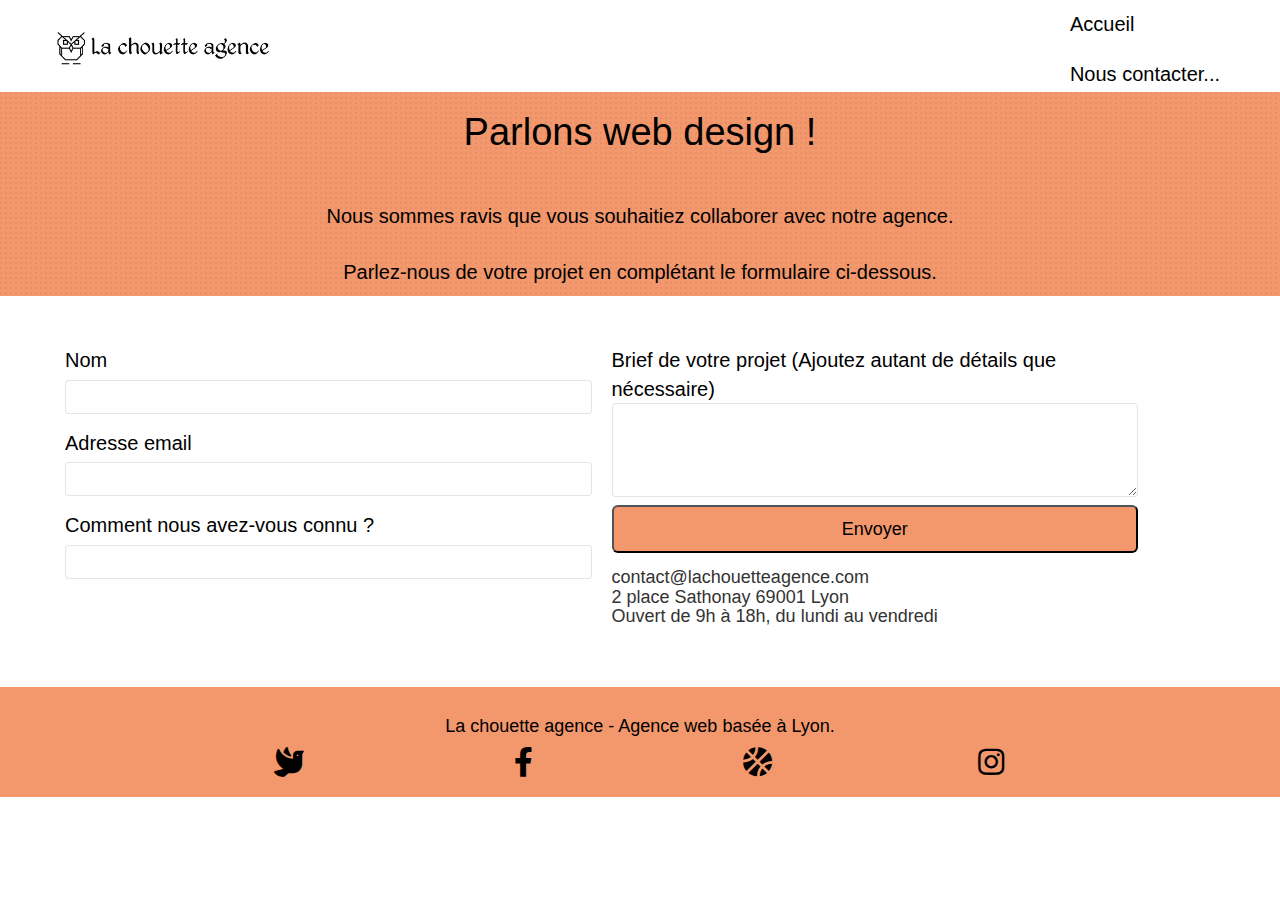
==== contacts-webdesign.html @ bff59a8a "bootstrap / fontawesome local" ====
<!doctype html>
<html lang="fr">

<head>
	<meta charset="utf-8">
	<meta name="keywords"
		content="sites web, agence design lyon, front end développeur, entreprise lyon,développeur web,entreprise développement web,création site web,chouette agence,web design">
	<meta name="description"
		content="Entreprise de design et développement site web à Lyon.Création de site internet.Une équipe d'experts pour vous assister et vous aider à votre réferecement.">
	<meta name="viewport" content="width=device-width, initial-scale=1.0, viewport-fit=cover">
	<link rel="canonical" href="https://pascald18.github.io/P4_02_code_source/">
	<meta name="robots" content="index, follow">
	<link rel="shortcut icon" type="image/png" href="favicon.jpg">
	<!-- <link rel="stylesheet" type="text/css" href="./css/bootstrap.min.css"> -->
	<link rel="stylesheet" href="https://cdn.jsdelivr.net/npm/bootstrap@3.3.7/dist/css/bootstrap.min.css">
	<link rel="stylesheet" type="text/css" href="./css/et-line.css">
	<!-- <link rel="stylesheet" type="text/css" href="./css/font-awesome.css"> -->
	<link rel="stylesheet" href="https://cdnjs.cloudflare.com/ajax/libs/font-awesome/5.15.4/css/all.min.css">
	<link rel="stylesheet" type="text/css" href="style.css">
	<title>Chouette agence - Entreprise de développement web à lyon.</title>
	<script src="./js/jquery-2.1.0.min.js" defer></script>
	<script src="./js/bootstrap.min.js" defer></script>
	<script src="./js/blocs.js" defer></script>
	<script src="./js/jquery.touchSwipe.js" defer></script>
	<script src="./js/jqBootstrapValidation.js" defer></script>
	<script src="./js/gmaps.min.js" defer></script>

	<!-- Analytics -->
	<script async src="https://www.googletagmanager.com/gtag/js?id=G-9Y72RJJZQ6"></script>
	<script>
		window.dataLayer = window.dataLayer || [];
		function gtag() { dataLayer.push(arguments); }
		gtag('js', new Date());

		gtag('config', 'G-9Y72RJJZQ6');
	</script>
	<!-- Analytics END -->

</head>

<body>
	<!-- Principal conteneur -->
	<div class="page-container">

		<!-- bloc-0 -->
		<header>
			<!-- bloc-0 -->
			<div class="bloc bgc-white l-bloc " id="bloc-0">
				<div class="container bloc-sm">
					<nav class="navbar row">
						<div class="navbar-header">
							<a class="navbar-brand" href="index.html"><img src="img/la-chouette-agence.avif"
									alt="logo agence" height="40" /></a>
							<button id="nav-toggle" type="button" class="ui-navbar-toggle navbar-toggle"
								data-toggle="collapse" data-target=".navbar-1">
								<span class="sr-only">Toggle navigation</span><span class="icon-bar"></span><span
									class="icon-bar"></span><span class="icon-bar"></span>
							</button>
						</div>
						<div class="collapse navbar-collapse navbar-1 special-dropdown-nav">
							<ul class="site-navigation nav navbar-nav black-20">
								<li>
									<a aria-label="Retour accueil" href="index.html">Accueil</a>
									<a aria-label="Contact" href="contacts-webdesign.html"
										title="Formulaire de contact">Nous
										contacter...</a>
								</li>
							</ul>
						</div>
					</nav>
				</div>
			</div>
		</header>
		<!-- bloc-0 END -->

		<!-- bloc-6 -->
		<div class="bloc bg-dots-bg bg-repeat bgc-atomic-tangerine d-bloc bloc-bg-texture texture-paper" id="bloc-6">
			<div class="container">
				<div class="row">
					<!-- <div class="col-sm-12"> -->
					<h1 class="text-center hero-bloc-text black">
						Parlons web design !
					</h1>
					<h2 class="text-center black-20">
						<br>
						Nous sommes ravis que vous souhaitiez collaborer avec notre agence.<br><br>
						Parlez-nous de votre projet en complétant le formulaire ci-dessous.
					</h2>
					<!-- </div> -->
				</div>
			</div>
		</div>
		<!-- bloc-6 END -->

		<!-- bloc-7 -->
		<div class="bloc bgc-white l-bloc" id="bloc-7">
			<div class="container bloc-lg">
				<div class="bloc7">
					<!-- <div class="col-sm-6"> -->
					<aside class="bloc7-1">
						<form>
							<div class="form-group">
								<label>Nom</label>
								<input aria-label="Saisie Nom" id="name" class="form-control" required />
							</div>
							<div class="form-group">
								<label>Adresse email</label>
								<input aria-label="Saisie adresse email" id="email" class="form-control" type="email"
									required />
							</div>
							<div class="form-group">
								<label>Comment nous avez-vous connu ?</label>
								<input aria-label="Indication de la raison du contact" class="form-control" type="email"
									required id="input_504" />
							</div>

						</form>
					</aside>
					<aside class="bloc7-2">
						<form>
							<div class="form-group">
								<label>Brief de votre projet (Ajoutez autant de détails que nécessaire)<br>
									<textarea id="message" class="form-control" rows="4" cols="50" required></textarea>
								</label>
								<button aria-label="Envoi du formulaire"
									class="bloc-button btn-d btn-lg btn-block cta-hero btn-atomic-tangerine"
									type="submit">
									Envoyer
								</button>
							</div>
						</form>
						<!-- </div> -->
						<!-- <div class="col-sm-6"> -->
						<h4>
							contact@lachouetteagence.com<br>2 place Sathonay 69001 Lyon<br>Ouvert de 9h à 18h, du lundi
							au vendredi<br>
						</h4>
						<!-- </div> -->
					</aside>
				</div>
			</div>
		</div>
		<!-- bloc-7 END -->




		<!-- Footer - bloc-8 -->
		<article class="bloc bgc-atomic-tangerine d-bloc" id="bloc-8">
			<div class="container bloc-sm">
				<h4 class="text-center black">
					La chouette agence - Agence web basée à Lyon.<br>
				</h4>
				<div class="container-liens">
					<div class="row row-no-gutters social">
						<div class="col-sm-3">
							<div class="text-center">
								<a aria-label="Twitter" class="social" href="#">
									<i class="fas fa-dove icon-md black"></i>
									<!-- <span class="fa fa-twitter icon-md black"></span> -->
								</a>
							</div>
						</div>
						<div class="col-sm-3">
							<div class="text-center">

								<a aria-label="Facebook" class="social" href="#">
									<i class="fab fa-facebook-f icon-md black"></i>
									<!-- <span class="fa fa-facebook icon-md black"></span> -->
								</a>
							</div>
						</div>
						<div class="col-sm-3">
							<div class="text-center">
								<a aria-label="Sport" class="social" href="#">
									<i class="fas fa-basketball-ball icon-md black"></i>
									<!-- <span class="fa fa-dribbble icon-md black"></span> -->
								</a>
							</div>
						</div>
						<div class="col-sm-3">
							<div class="text-center">
								<a aria-label="Instagram" class="social" href="#">
									<i class="fab fa-instagram icon-md black"></i>
									<!-- <span class="fa fa-instagram icon-md black"></span> -->
								</a>
							</div>
						</div>
					</div>
					<!-- scrolltotop Button -->
					<div onclick="scrollToTarget('1')">
						<a aria-label="Haut de page" class="social" href="#">
							<i class="fas fa-chevron-up scrolltotop icon-md black"></i>
						</a>
						<!-- <span class="fas fa-chevron-up"></span> -->
					</div>
					<!-- scrolltotop Button END-->
				</div>
			</div>
		</article>
		<!-- Footer - bloc-8 END -->
	</div>
	<!-- Principal conteneur END -->
</body>

</html>
---- css/et-line.css ----
@font-face {
    font-family: et-line;
    src: url(../fonts/et-line.eot);
    src: url(../fonts/et-line.eot?#iefix) format('embedded-opentype'), url(../fonts/et-line.woff) format('woff'), url(../fonts/et-line.ttf) format('truetype'), url(../fonts/et-line.svg#et-line) format('svg');
    font-weight: 400;
    font-style: normal
}

.et-icon-adjustments,
.et-icon-alarmclock,
.et-icon-anchor,
.et-icon-aperture,
.et-icon-attachment,
.et-icon-bargraph,
.et-icon-basket,
.et-icon-beaker,
.et-icon-bike,
.et-icon-book-open,
.et-icon-briefcase,
.et-icon-browser,
.et-icon-calendar,
.et-icon-camera,
.et-icon-caution,
.et-icon-chat,
.et-icon-circle-compass,
.et-icon-clipboard,
.et-icon-clock,
.et-icon-cloud,
.et-icon-compass,
.et-icon-desktop,
.et-icon-dial,
.et-icon-document,
.et-icon-documents,
.et-icon-download,
.et-icon-dribbble,
.et-icon-edit,
.et-icon-envelope,
.et-icon-expand,
.et-icon-facebook,
.et-icon-flag,
.et-icon-focus,
.et-icon-gears,
.et-icon-genius,
.et-icon-gift,
.et-icon-global,
.et-icon-globe,
.et-icon-googleplus,
.et-icon-grid,
.et-icon-happy,
.et-icon-hazardous,
.et-icon-heart,
.et-icon-hotairballoon,
.et-icon-hourglass,
.et-icon-key,
.et-icon-laptop,
.et-icon-layers,
.et-icon-lifesaver,
.et-icon-lightbulb,
.et-icon-linegraph,
.et-icon-linkedin,
.et-icon-lock,
.et-icon-magnifying-glass,
.et-icon-map,
.et-icon-map-pin,
.et-icon-megaphone,
.et-icon-mic,
.et-icon-mobile,
.et-icon-newspaper,
.et-icon-notebook,
.et-icon-paintbrush,
.et-icon-paperclip,
.et-icon-pencil,
.et-icon-phone,
.et-icon-picture,
.et-icon-pictures,
.et-icon-piechart,
.et-icon-presentation,
.et-icon-pricetags,
.et-icon-printer,
.et-icon-profile-female,
.et-icon-profile-male,
.et-icon-puzzle,
.et-icon-quote,
.et-icon-recycle,
.et-icon-refresh,
.et-icon-ribbon,
.et-icon-rss,
.et-icon-sad,
.et-icon-scissors,
.et-icon-scope,
.et-icon-search,
.et-icon-shield,
.et-icon-speedometer,
.et-icon-strategy,
.et-icon-streetsign,
.et-icon-tablet,
.et-icon-target,
.et-icon-telescope,
.et-icon-toolbox,
.et-icon-tools,
.et-icon-tools-2,
.et-icon-trophy,
.et-icon-tumblr,
.et-icon-twitter,
.et-icon-upload,
.et-icon-video,
.et-icon-wallet,
.et-icon-wine {
    font-family: et-line;
    /*speak: none; -correction */
    font-style: normal;
    font-weight: 400;
    font-variant: normal;
    text-transform: none;
    line-height: 1;
    -webkit-font-smoothing: antialiased;
    -moz-osx-font-smoothing: grayscale;
    display: inline-block
}

.et-icon-mobile:before {
    content: "\e000"
}

.et-icon-laptop:before {
    content: "\e001"
}

.et-icon-desktop:before {
    content: "\e002"
}

.et-icon-tablet:before {
    content: "\e003"
}

.et-icon-phone:before {
    content: "\e004"
}

.et-icon-document:before {
    content: "\e005"
}

.et-icon-documents:before {
    content: "\e006"
}

.et-icon-search:before {
    content: "\e007"
}

.et-icon-clipboard:before {
    content: "\e008"
}

.et-icon-newspaper:before {
    content: "\e009"
}

.et-icon-notebook:before {
    content: "\e00a"
}

.et-icon-book-open:before {
    content: "\e00b"
}

.et-icon-browser:before {
    content: "\e00c"
}

.et-icon-calendar:before {
    content: "\e00d"
}

.et-icon-presentation:before {
    content: "\e00e"
}

.et-icon-picture:before {
    content: "\e00f"
}

.et-icon-pictures:before {
    content: "\e010"
}

.et-icon-video:before {
    content: "\e011"
}

.et-icon-camera:before {
    content: "\e012"
}

.et-icon-printer:before {
    content: "\e013"
}

.et-icon-toolbox:before {
    content: "\e014"
}

.et-icon-briefcase:before {
    content: "\e015"
}

.et-icon-wallet:before {
    content: "\e016"
}

.et-icon-gift:before {
    content: "\e017"
}

.et-icon-bargraph:before {
    content: "\e018"
}

.et-icon-grid:before {
    content: "\e019"
}

.et-icon-expand:before {
    content: "\e01a"
}

.et-icon-focus:before {
    content: "\e01b"
}

.et-icon-edit:before {
    content: "\e01c"
}

.et-icon-adjustments:before {
    content: "\e01d"
}

.et-icon-ribbon:before {
    content: "\e01e"
}

.et-icon-hourglass:before {
    content: "\e01f"
}

.et-icon-lock:before {
    content: "\e020"
}

.et-icon-megaphone:before {
    content: "\e021"
}

.et-icon-shield:before {
    content: "\e022"
}

.et-icon-trophy:before {
    content: "\e023"
}

.et-icon-flag:before {
    content: "\e024"
}

.et-icon-map:before {
    content: "\e025"
}

.et-icon-puzzle:before {
    content: "\e026"
}

.et-icon-basket:before {
    content: "\e027"
}

.et-icon-envelope:before {
    content: "\e028"
}

.et-icon-streetsign:before {
    content: "\e029"
}

.et-icon-telescope:before {
    content: "\e02a"
}

.et-icon-gears:before {
    content: "\e02b"
}

.et-icon-key:before {
    content: "\e02c"
}

.et-icon-paperclip:before {
    content: "\e02d"
}

.et-icon-attachment:before {
    content: "\e02e"
}

.et-icon-pricetags:before {
    content: "\e02f"
}

.et-icon-lightbulb:before {
    content: "\e030"
}

.et-icon-layers:before {
    content: "\e031"
}

.et-icon-pencil:before {
    content: "\e032"
}

.et-icon-tools:before {
    content: "\e033"
}

.et-icon-tools-2:before {
    content: "\e034"
}

.et-icon-scissors:before {
    content: "\e035"
}

.et-icon-paintbrush:before {
    content: "\e036"
}

.et-icon-magnifying-glass:before {
    content: "\e037"
}

.et-icon-circle-compass:before {
    content: "\e038"
}

.et-icon-linegraph:before {
    content: "\e039"
}

.et-icon-mic:before {
    content: "\e03a"
}

.et-icon-strategy:before {
    content: "\e03b"
}

.et-icon-beaker:before {
    content: "\e03c"
}

.et-icon-caution:before {
    content: "\e03d"
}

.et-icon-recycle:before {
    content: "\e03e"
}

.et-icon-anchor:before {
    content: "\e03f"
}

.et-icon-profile-male:before {
    content: "\e040"
}

.et-icon-profile-female:before {
    content: "\e041"
}

.et-icon-bike:before {
    content: "\e042"
}

.et-icon-wine:before {
    content: "\e043"
}

.et-icon-hotairballoon:before {
    content: "\e044"
}

.et-icon-globe:before {
    content: "\e045"
}

.et-icon-genius:before {
    content: "\e046"
}

.et-icon-map-pin:before {
    content: "\e047"
}

.et-icon-dial:before {
    content: "\e048"
}

.et-icon-chat:before {
    content: "\e049"
}

.et-icon-heart:before {
    content: "\e04a"
}

.et-icon-cloud:before {
    content: "\e04b"
}

.et-icon-upload:before {
    content: "\e04c"
}

.et-icon-download:before {
    content: "\e04d"
}

.et-icon-target:before {
    content: "\e04e"
}

.et-icon-hazardous:before {
    content: "\e04f"
}

.et-icon-piechart:before {
    content: "\e050"
}

.et-icon-speedometer:before {
    content: "\e051"
}

.et-icon-global:before {
    content: "\e052"
}

.et-icon-compass:before {
    content: "\e053"
}

.et-icon-lifesaver:before {
    content: "\e054"
}

.et-icon-clock:before {
    content: "\e055"
}

.et-icon-aperture:before {
    content: "\e056"
}

.et-icon-quote:before {
    content: "\e057"
}

.et-icon-scope:before {
    content: "\e058"
}

.et-icon-alarmclock:before {
    content: "\e059"
}

.et-icon-refresh:before {
    content: "\e05a"
}

.et-icon-happy:before {
    content: "\e05b"
}

.et-icon-sad:before {
    content: "\e05c"
}

.et-icon-facebook:before {
    content: "\e05d"
}

.et-icon-twitter:before {
    content: "\e05e"
}

.et-icon-googleplus:before {
    content: "\e05f"
}

.et-icon-rss:before {
    content: "\e060"
}

.et-icon-tumblr:before {
    content: "\e061"
}

.et-icon-linkedin:before {
    content: "\e062"
}

.et-icon-dribbble:before {
    content: "\e063"
}
---- style.css ----
body {
    margin: 0;
    padding: 0;
    background: #FFF;
    overflow-x: hidden;
    max-width:1350px;
    margin: auto;
}

button {
    transition: all .3s ease-in-out;
    outline: none!important;
}

a:hover {
    text-decoration: none;
    cursor: pointer;
}

#page-loading-blocs-notifaction {
    position: fixed;
    top: 0;                 
    bottom: 0;
    width: 100%;
    z-index: 100000;
    background: #FFFFFF url("img/pageload-spinner.gif") no-repeat center center;
}

.bloc {
    width: 100%;
    clear: both;
    background: 50% 50% no-repeat;
    padding: 0 50px;
    -webkit-background-size: cover;
    -moz-background-size: cover;
    -o-background-size: cover;
    background-size: cover;
    position: relative;
}

.bloc .container {
    padding-left: 0;
    padding-right: 0;
}

#bloc-3-what-i-do{
    background-image: url("img/la-chouette-agence-banniere.avif");
    background-attachment:local;
    height: 100%;
    width: 100%;
}
.bloc-lg {
    padding: 50px 50px;
}

.bloc-md {
    padding: 50px;
}

.bloc-sm {
    padding: 20px 50px;
}

.bg-center,
.bg-l-edge,
.bg-r-edge,
.bg-t-edge,
.bg-b-edge,
.bg-tl-edge,
.bg-bl-edge,
.bg-tr-edge,
.bg-br-edge,
.bg-repeat {
    -webkit-background-size: auto!important;
    -moz-background-size: auto!important;
    -o-background-size: auto!important;
    background-size: auto!important;
}

.bg-repeat {
    background: repeat;
}

.bg-t-edge {
    background: top no-repeat;
}
/*
.bloc-bg-texture::before {
    content: "";
    background-size: 2px 2px;
    top: 0;
    bottom: 0;
    left: 0;
    right: 0;
}
*/
.texture-paper::before {
    /*background: url("img/texture-paper.png");*/
    background-size: 280px 280px;
}

.b-parallax {
    background-attachment: fixed;
}

.d-bloc {
    color: rgba(255, 255, 255, .7);
}

.d-bloc button:hover {
    color: rgba(255, 255, 255, .9);
}

.d-bloc .icon-round,
.d-bloc .icon-square,
.d-bloc .icon-rounded,
.d-bloc .icon-semi-rounded-a,
.d-bloc .icon-semi-rounded-b {
    border-color: rgba(255, 255, 255, .9);
}

.d-bloc .divider-h span {
    border-color: rgba(255, 255, 255, .2);
}

.d-bloc .a-btn,
.d-bloc .navbar a,
.d-bloc .navbar-brand,
.d-bloc a .icon-sm,
.d-bloc a .icon-md,
.d-bloc a .icon-lg,
.d-bloc a .icon-xl,
.d-bloc a,
.d-bloc h2 a,
.d-bloc h3 a,
.d-bloc h4 a,
.d-bloc h5 a,
.d-bloc h6 a,
.d-bloc p a {
    color: rgba(255, 255, 255, .6);
}

.d-bloc .a-btn:hover,
.d-bloc .navbar,
.d-bloc .navbar-brand:hover,
.d-bloc .icon-sm,
.d-bloc .icon-md,
.d-bloc .icon-lg,
.d-bloc .icon-xl,
.d-bloc ,
.d-bloc h2,
.d-bloc h3,
.d-bloc h4,
.d-bloc h5,
.d-bloc h6,
.d-bloc p {
    color: rgba(255, 255, 255, 1);
}


.d-bloc .navbar-toggle .icon-bar {
    background: rgba(255, 255, 255, 1);
}

.d-bloc .btn-wire,
.d-bloc .btn-wire:hover {
    color: rgba(255, 255, 255, 1);
    border-color: rgba(255, 255, 255, 1);
}

.d-bloc .panel {
    color: rgba(0, 0, 0, .5);
}

.d-bloc .panel button:hover {
    color: rgba(0, 0, 0, .7);
}

.d-bloc .panel icon {
    border-color: rgba(0, 0, 0, .7);
}

.d-bloc .panel .divider-h span {
    border-color: rgba(0, 0, 0, .1);
}

.d-bloc .panel .a-btn {
    color: rgba(0, 0, 0, .6);
}

.d-bloc .panel .a-btn:hover {
    color: rgba(0, 0, 0, 1);
}

.d-bloc .panel .btn-wire,
.d-bloc .panel .btn-wire:hover {
    color: rgba(0, 0, 0, .7);
    border-color: rgba(0, 0, 0, .3);
}

.d-bloc .panel,
.l-bloc {
    color: rgba(0, 0, 0, .8);
}

.d-bloc .panel button:hover,
.l-bloc button:hover {
    color: rgba(0, 0, 0, .7);
}

.l-bloc .icon-round,
.l-bloc .icon-square,
.l-bloc .icon-rounded,
.l-bloc .icon-semi-rounded-a,
.l-bloc .icon-semi-rounded-b {
    border-color: rgba(0, 0, 0, .7);
}

.d-bloc .panel .divider-h span,
.l-bloc .divider-h span {
    border-color: rgba(0, 0, 0, .1);
}

.d-bloc .panel .a-btn,
.l-bloc .a-btn,
.l-bloc .navbar a,
.l-bloc .navbar-brand,
.l-bloc a .icon-sm,
.l-bloc a .icon-md,
.l-bloc a .icon-lg,
.l-bloc a .icon-xl,
.l-bloc  a,
.l-bloc h2 a,
.l-bloc h3 a,
.l-bloc h4 a,
.l-bloc h5 a,
.l-bloc h6 a,
.l-bloc p a {
    color: rgba(0, 0, 0, .6);
}

.d-bloc .panel .a-btn:hover,
.l-bloc .a-btn:hover,
.l-bloc .navbar,
.l-bloc .navbar-brand:hover,
.l-bloc .icon-sm,
.l-bloc .icon-md,
.l-bloc .icon-lg,
.l-bloc .icon-xl,
.l-bloc ,
.l-bloc h2,
.l-bloc h3,
.l-bloc h4,
.l-bloc h5,
.l-bloc h6,
.l-bloc p {
    color: rgba(0, 0, 0, 1);
}

.l-bloc .navbar-toggle .icon-bar {
    color: rgba(0, 0, 0, .6);
}

.d-bloc .panel .btn-wire,
.d-bloc .panel .btn-wire:hover,
.l-bloc .btn-wire,
.l-bloc .btn-wire:hover {
    color: rgba(0, 0, 0, .7);
    border-color: rgba(0, 0, 0, .3);
}

.voffset {
    margin-top: 30px;
    font-weight: 100!important;
    text-transform: lowercase!important;
    
}

.voffset-lg {
    margin-top: 80px;
}

.row-no-gutters {
    margin-right: 0;
    margin-left: 0;
}

.row.row-no-gutters > [class^="col-"],
.row.row-no-gutters > [class*=" col-"] {
    padding-right: 0;
    padding-left: 0;
}

.col-sm-12{
    background-color: #364577;
}


#bloc-1-hero h1 {
    font-size: 32px;
}

#bloc-1-hero{
    background-image: url("img/image-de-presentation.avif");
    background-attachment:local;
    height: 100%;
    width: 100%;
}

.navbar {
    margin-bottom: 0;
    z-index: 1;
}

.navbar-brand {
    height: auto;
    padding: 3px 15px;
    font-size: 25px;
    font-weight: normal;
    font-weight: 600;
    line-height: 44px;
}

.navbar-brand img {
    max-height: 200px;
    margin: 0 5px 0 0;
    display: inline;
}

.navbar-brand img[src$=svg] {
    min-width: 100px;
}

.nav-center .navbar-brand img {
    margin: 0;
}

.navbar .nav {
    padding-top: 2px;
    margin-right: -16px;
    float: right;
    z-index: 1;
}

.nav > li {
    float: left;
    margin-top: 4px;
    font-size: 16px;
}

.navbar-nav .open .dropdown-menu > li > a {
    text-align: inherit;
}
/*
.nav > li,
.nav > li a:focus {
    background-color:transparent;
}*/

.navbar-toggle {
    margin: 10px 10px 0 0;
    border: 0px;
}


.navbar-toggle .icon-bar {
    background-color: rgba(0, 0, 0, .5);
    width: 26px;
}

.nav-invert .navbar .nav {
    float: left;
}

.nav-invert .navbar-header,
.nav-invert .navbar-brand {
    float: right;
    position: relative;
    z-index: 2;
}


.nav > li > .dropdown a {
    background: none!important;
    display: block;
    padding: 14px 15px;
}

nav .caret {
    margin: 0 5px;
}

.dropdown-menu .dropdown-menu {
    top: -8px;
    left: 100%;
}

.dropdown-menu .dropmenu-flow-right {
    top: 100%;
    left: 0;
    margin-left: -1px;
    border-top-left-radius: 0;
    border-top-right-radius: 0;
}

.dropdown-menu .dropdown span {
    border: 4px solid black;
    border-top-color: transparent;
    border-right-color: transparent;
    border-bottom-color: transparent;
    margin: 6px -5px 0 0!important;
    float: right;
}

/*.mg-md {
    margin-top: 10px;
    margin-bottom: 20px;
}*/

.mg-lg {
    margin-top: 10px;
    margin-bottom: 40px;
}

.btn {
    margin: 0 5px 5px 0;
}

.btn.pull-right {
    margin: 0 0 5px 5px;
}           

.btn-d:hover,
.btn-d:focus{
    color: #FFF;
    background: rgba(0, 0, 0, .3);                              
    border: solid red;
}

button {
    outline: none!important;
}

.btn-rd {
    border-radius: 40px;
}

.btn-clean {
    border: 1px solid rgba(0, 0, 0, .08);
    border-bottom-color: rgba(0, 0, 0, .1);
    text-shadow: 0 1px 0 rgba(0, 0, 1, .1);
    box-shadow: 0 1px 3px rgba(0, 0, 1, .25), inset 0 1px 0 0 rgba(255, 255, 255, .15);
}

.icon-md {
    font-size: 30px!important;
}

.icon-lg {
    font-size: 60px!important;
}

.sm-shadow {
    text-shadow: 0 1px 2px rgba(0, 0, 0, .3);
}

.panel-sq,
.panel-sq .panel-heading,
.panel-sq .panel-footer {
    border-radius: 0;
}

.panel-rd {
    border-radius: 30px;
}

.panel-rd .panel-heading {
    border-radius: 29px 29px 0 0;
}

.panel-rd .panel-footer {
    border-radius: 0 0 29px 29px;
}

.form-control {
    border-color: rgba(0, 0, 0, .1);
    box-shadow: none;
}

.form-group{
    font-size: 20px;
}

.scrolltotop {
    display: flex;
    justify-content: center;
    width: 40px;
    height: 40px;
    position:absolute;
    right: 0px;
    top:0px;
    transition: all .3s ease-in-out;
}


.scrolltotop span {
    margin-top: 6px;
}

.scrolltotop:hover{
    border:solid black!important;
}

.showScrollTop {
    font-size: 14px;
}

a[data-lightbox] {
    position: relative;
    display: block;
    text-align: center;
}

a[data-lightbox]:hover::before {
    content: "+";
    font-family: "HelveticaNeue-Light", "Helvetica Neue Light", "Helvetica Neue", Helvetica, Arial;
    font-size: 32px;
    width: 50px;
    height: 50px;
    margin-left: -25px;
    border-radius: 50%;
    background: rgba(0, 0, 0, .6);
    color: #FFF;
    font-weight: 100;
    z-index: 1;
    position: absolute;
    top: 50%;
    transform: translateY(-50%);
    -webkit-transform: translateY(-50%);
}

a[data-lightbox]:hover img {
    opacity: 0.6;
    -webkit-animation-fill-mode: none;
    animation-fill-mode: none;
}

#lightbox-modal {
    display: flex;
    align-items: center;
}

#lightbox-modal .modal-dialog {
    width: 90%;
    max-width: 900px;
    margin: 0 auto 0;
}

#lightbox-modal .modal-dialog img {
    max-height: 90vh;
    margin: 0 auto;
}

.lightbox-caption {
    padding: 20px;
    color: #FFF;
    background: rgba(0, 0, 0, .5);
    position: absolute;
    left: 15px;
    right: 15px;
    bottom: 5px;
}

.close-lightbox {
    color: #FFF;
    font-size: 30px;
    position: absolute;
    top: 20px;
    right: 20px;
    z-index: 20;
    background: rgba(0, 0, 0, .5);
    border: none;
    line-height: 30px;
    padding: 0 9px 5px;
    opacity: 0.3;
}

.close-lightbox:hover,
.next-lightbox:hover,
.prev-lightbox:hover {
    opacity: 1.0;
    color: #FFF;
}

.next-lightbox,
.prev-lightbox {
    font-size: 20px;
    color: rgba(255, 255, 255, .9);
    background: rgba(0, 0, 0, .5);
    transition: all .2s ease-in-out;
    position: absolute;
    top: 45%;
    z-index: 1;
    opacity: 0.4;
}

.next-lightbox {
    padding: 6px 8px 1px 13px;
    right: 25px;
}

.prev-lightbox {
    padding: 6px 13px 1px 10px;
    left: 25px;
}

.snapshot-lb .modal-body {
    padding-bottom: 45px;
}

.snapshot-lb .lightbox-caption {
    padding: 0;
    color: rgba(0, 0, 0, .5);
    background: none;
}

h1,
h2,
h3,
h4,
h5,
h6,
p,
label,
.btn,
a {
    font-family: "helvetica";
    font-weight: 400;
    /*color: #575757!important;*/
}

.hero-bloc-text {
    font-size: 38px;
}

.hero-bloc-text-sub {
    font-size: 36px;
}

.statement-bloc-text {
    line-height: 26px;
    font-style: italic;
    font-size: 20px;
    text-align: center;
    font-weight: lighter;
    max-width: 520px;
    margin: auto auto auto auto;
}

p {
    font-size: 11px;
}

.tight-width-whitespace {
    max-width: 600px;
    margin: auto auto auto auto;
}

.h1 {
    font-size: 20px;
    font-family: "Open Sans";
}

.cta-hero-btn {
    margin-top: 22px;
    text-transform: uppercase;
    padding: 12px 28px 12px 28px;
    font-size: 16px;
    font-weight: 700;
}

.container-liens{
    position: relative;
    display: flex;
    align-items: center;
    margin: auto;
}

.social {
    display: flex;
    justify-content: space-around;
    min-width: 80%;
    margin: auto auto auto auto;
}

h2 {
    font-size: 22px;
    line-height: 1.4em;
}

h3 {
    /*font-size: 15px;
    text-transform: uppercase;
    font-weight: 700;*/
    color: #333333!important;
}

.med-width-whitespace {
    max-width: 800px;
    margin: auto auto auto auto;
    box-shadow: 0px 0px 0px #000000;
}

/*h1 {
    color: #333333!important;
}*/

h4 {
    color: #333333!important;
}

.icons {
    margin-bottom: 14px;
    margin-top: 24px;
}

.white-2 {
    color: #ffffff!important;
    font-size: 20px;
    font-family:Verdana, Geneva, Tahoma, sans-serif!important;
    font-weight: 400;
}

.tc-yellow{
    color: #f3f643!important;
}
.black{
    color: #000000!important;
}

.portfolio-thumb {
    margin-bottom: 24px;
    width: 100%;
}

.portfolio-row {
    margin-bottom: 44px;
    margin-top: 50px;
}

.avatar {
    box-shadow: 0px 4px 9px rgba(0, 0, 0, 0.3);
}

.black-background {
    background-color: rgba(165, 147, 99, 0.7);
    padding: 40px 40px 40px 40px;
}

.bold-link {
    font-weight: 900;
    text-decoration: underline!important;
}

.bgc-white {
    background-color: #FFFFFF;
}

.bgc-dark-slate-blue {
    background-color: #364577;
}

.bgc-atomic-tangerine {
    background-color: #F3976C;
}

.tc-white {
    color: #f1bd80!important;
}
.Texte-entete{
    background-color:#364577;
    color: #ffffff;
    width:fit-content;
    text-overflow: clip;
    padding: 0px 15px;
    margin: auto;
}

.black-20>li>a,
.black-20{
    color: black!important;
    font-size: 20px;
}

.black-20-g{
    color: black!important;
    font-weight: 800;
    font-size: 20px;
}

.btn-atomic-tangerine {
    background: #F3976C;
    color: #000000!important;
}
    
.btn-atomic-tangerine:hover {
    background: #c27956!important;

}

.ltc-white {
    color: #FFFFFF!important;
}

.ltc-white:hover {
    color: #cccccc!important;
}

.ltc-atomic-tangerine {
    color: #F3976C!important;
}

.ltc-atomic-tangerine:hover {
    color: #c27956!important;
}

.icon-dark-slate-blue {
    color: #364577!important;
    border-color: #364577!important;
}

.bg-dots-bg {
    background-image: url("img/dots-bg.png");
}

.bg-lines-h2-bg {
    background-image: url("img/lines-h2-bg.png");
}

.bg-banniere {
    background-image: url("img/la-chouette-agence-banniere.avif");
}

.bg-presentation {
    background-image: url("img/image-de-presentation.png");
}

.bloc7{
    display: flex;
    flex-wrap: wrap;
}

.bloc7-1,.bloc7-2{
    width: 100%;
    margin: 0px 10px;
}

.btn7{
    width: fit-content;
}

/*-----------------------------------------------------*/
/* ---------GESTION DES FOCUS ET SURVOL SOURIS ----------*/
/*-----------------------------------------------------*/

.navbar-toggle:hover,
.navbar-toggle:focus,
.navbar-brand:hover,
.navbar-brand:focus,
nav>ul>li>a:hover,
nav>ul>li>a:focus{
    border:solid #364577;   
    transform: scale(1.05);                 
}
.col-sm-6>a:hover,
.col-sm-6>a:focus{      
    border: dashed #364577;
    border-width: 5px;        
}
/*-----------------------------------------------------*/
/* --------- AFFICHAGE SUIVANT ECRAN ----------*/
/*-----------------------------------------------------*/

@media (max-width: 400px) {
    .bloc {
        padding-left: 0;
        padding-right: 0;
    }
}
@media (max-width: 767px) {
    .page-container {
        overflow-x: hidden;
        position: relative;
    }
    h1,
    h2, 
    h3,
    h4,
    h5,
    h6,
    p,
    #disqus_thread {
        padding-left: 10px!important;
        padding-right: 10px!important;
    }
      .navbar .nav {
        padding-top: 0;
        border-top: 1px solid rgba(0, 0, 0, .2);
        float: none!important;
    }
    .navbar.row {
        margin-left: 0;
        margin-right: 0;
    }
    .site-navigation {
        position: inherit;
        transform: none;
        -webkit-transform: none;
        -ms-transform: none;
    }
    .nav > li {
        margin-top: 0;
        border-bottom: 1px solid rgba(0, 0, 0, .1);
        background: rgba(0, 0, 0, .05);
        text-align: left;
        padding-left: 15px;
        width: 100%;
    }
    .nav > li:hover {
        background: rgba(0, 0, 0, .08);
    }

    .dropdown .dropdown a .caret {
        float: none;
        margin: 5px 0 0 10px!important;
        border: 4px solid black;
        border-bottom-color: transparent;
        border-right-color: transparent;
        border-left-color: transparent;
    }
    #hero-bloc .navbar .nav {
        background: rgba(0, 0, 0, .8);
    }
    #hero-bloc .navbar .nav a {
        color: rgba(255, 255, 255, .6);
    }
    .hero {
        padding: 50px 0;
    }
    .hero-nav {
        left: -1px;
        right: -1px;
    }
    

    .navbar-collapse {
        padding: 0;
        overflow-x: hidden;
        -webkit-box-shadow: none;
        box-shadow: none;
    }
    .navbar-brand img {
        max-height: 40px;
        width: auto;
    }
    .nav-invert .navbar-header {
        float: none;
        width: 100%;
    }
    .nav-invert .navbar-toggle {
        float: left;
        margin-left: 10px;
    }

    .bloc-mob-center-text{
        text-align: center;
    }
    .bloc {
        padding-left: 0;
        padding-right: 0;
    }
    .bloc-xxl,
    .bloc-xl,
    .bloc-lg {
        padding: 40px 0;
    }
    .bloc-sm,
    .bloc-md {
        padding-left: 0;
        padding-right: 0;
    }
    .bloc-tile-2 .container,
    .bloc-tile-3 .container,
    .bloc-tile-4 .container,
    .bloc-fill-screen .fill-bloc-top-edge,
    .bloc-fill-screen .fill-bloc-bottom-edge {
        padding-left: 0;
        padding-right: 0;
    }
    .a-block {
        padding: 0 10px;
    }
    .btn-dwn {
        display: none;
    }
    .voffset {
        margin-top: 5px;
    }
    .voffset-md {
        margin-top: 20px;
    }
    .voffset-lg {
        margin-top: 30px;
    }
    form {
        padding: 5px;
    }
    .close-lightbox {
        display: inline-block;
    }
    .blocsapp-device-iphone5 {
        background-size: 216px 425px;
        padding-top: 60px;
        width: 216px;
        height: 425px;
    }
    .blocsapp-device-iphone5 img {
        width: 180px;
        height: 320px;
    }
}
@media (max-width: 991px) {
    .container {
        width: 100%;
    }
    .b-parallax {
        background-attachment:fixed;
    }
    .page-container,
    #hero-bloc {
        overflow-x: hidden;
        position: relative;
    }
    .bloc-group,
    .bloc-group .bloc {
        display: block;
        width: 100%;
    }
    .bloc-fill-screen .fill-bloc-top-edge,
    .bloc-fill-screen .fill-bloc-bottom-edge {
        padding: 0 20px;
    }
}
@media (max-width: 1024px) {
    .bloc {
        padding-left: 20px;
        padding-right: 20px;
    }
    .bloc.full-width-bloc,
    .bloc-tile-2.full-width-bloc .container,
    .bloc-tile-3.full-width-bloc .container,
    .bloc-tile-4.full-width-bloc .container {
        padding-left: 0;
        padding-right: 0;
    }
}
@media (min-width: 768px) and (max-width: 992px) {

    .navbar .nav {
        max-width: 80%
    }
    .nav-center.navbar .nav {
        max-width: 100%
    }
}
@media (min-width: 768px) {

    .scrolltotop{
        display: none;
    }

    .b-parallax {
        background-attachment: fixed;
    }
    .bloc7-1,.bloc7-2{
        width: 45%;
    }

    .site-navigation {
        position: absolute;
        top: 50%;
        right: 20px;
        transform: translate(0, -50%);
        -webkit-transform: translateY(-50%);
    }
    .nav > li .dropdown-menu a,
    .nav > li .dropdown-menu {
        color: #484848;
    }
    .nav-invert .site-navigation {
        left: 0;
        right: 0;
    }
    .nav-center {
        text-align: center;
    }
    .nav-center .navbar-header {
        width: 100%;
    }
    .nav-center .navbar-header,
    .nav-center .navbar-brand,
    .nav-center .nav > li {
        float: none;
        display: inline-block;
    }
    .nav-center .site-navigation {
        position: relative;
        width: 100%;
        right: 0;
        margin-right: 0px;
        margin-top: 20px;
    }
    .nav-center.mini-nav .navbar-toggle {
        float: none;
        margin: 10px auto 0;
    }
}
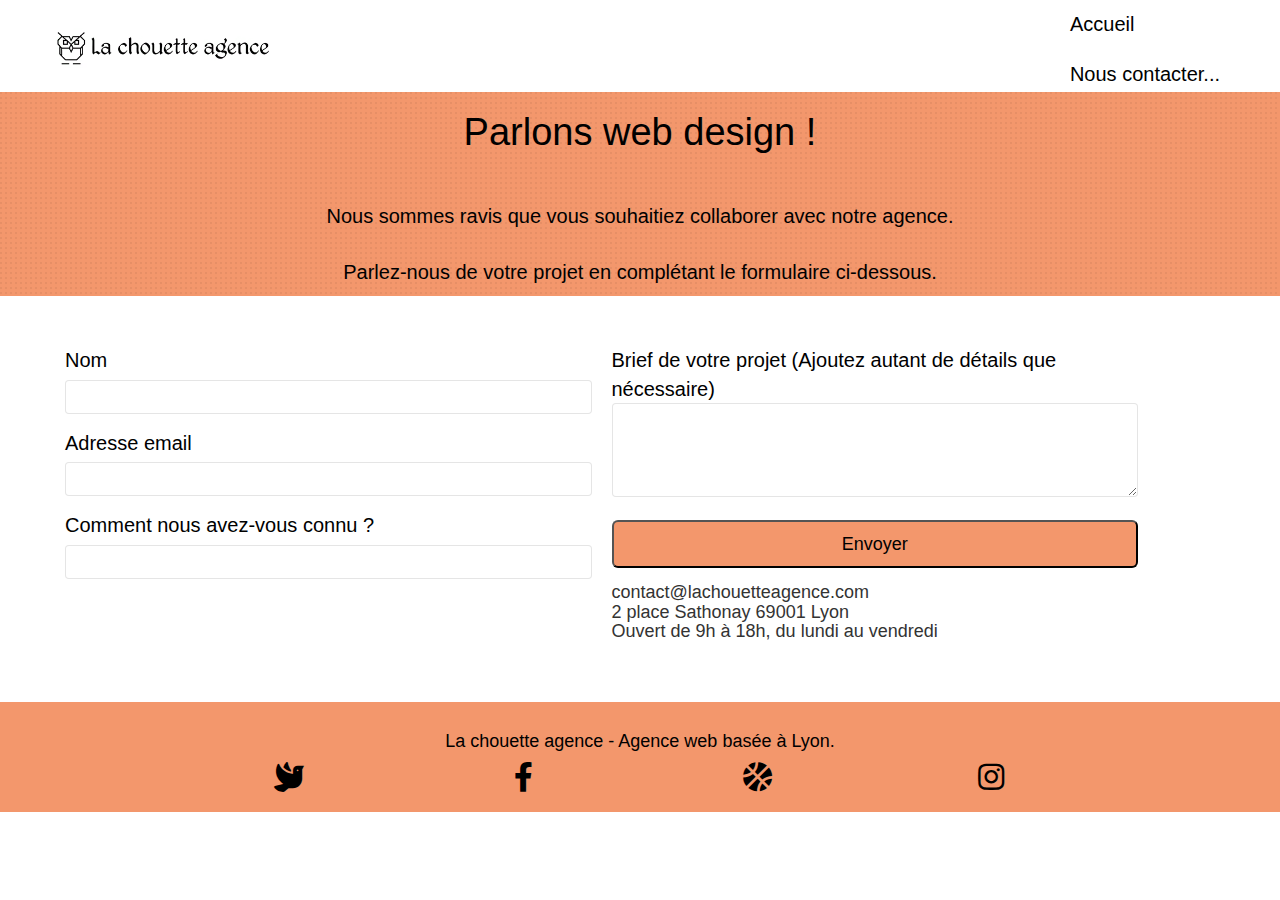
==== commit 93131b77: "Bootstrap sans CDN" ====
--- a/contacts-webdesign.html
+++ b/contacts-webdesign.html
@@ -11,12 +11,12 @@
 	<link rel="canonical" href="https://pascald18.github.io/P4_02_code_source/">
 	<meta name="robots" content="index, follow">
 	<link rel="shortcut icon" type="image/png" href="favicon.jpg">
-	<!-- <link rel="stylesheet" type="text/css" href="./css/bootstrap.min.css"> -->
+	<link rel="stylesheet" type="text/css" href="./css/bootstrap.min.css">
 	<link rel="stylesheet" href="https://cdn.jsdelivr.net/npm/bootstrap@3.3.7/dist/css/bootstrap.min.css">
 	<link rel="stylesheet" type="text/css" href="./css/et-line.css">
 	<!-- <link rel="stylesheet" type="text/css" href="./css/font-awesome.css"> -->
 	<link rel="stylesheet" href="https://cdnjs.cloudflare.com/ajax/libs/font-awesome/5.15.4/css/all.min.css">
-	<link rel="stylesheet" type="text/css" href="style.css">
+	<link rel="stylesheet" type="text/css" href="style.min.css">
 	<title>Chouette agence - Entreprise de développement web à lyon.</title>
 	<script src="./js/jquery-2.1.0.min.js" defer></script>
 	<script src="./js/bootstrap.min.js" defer></script>
--- a/style.min.css
+++ b/style.min.css
@@ -0,0 +1 @@
+body{margin:0;padding:0;background:#FFF;overflow-x:hidden;max-width:1350px;margin:auto}button{transition:all .3s ease-in-out;outline:none!important}a:hover{text-decoration:none;cursor:pointer}#page-loading-blocs-notifaction{position:fixed;top:0;bottom:0;width:100%;z-index:100000;background:#fff url("img/pageload-spinner.gif") no-repeat center center}.bloc{width:100%;clear:both;background:50% 50% no-repeat;padding:0 50px;-webkit-background-size:cover;-moz-background-size:cover;-o-background-size:cover;background-size:cover;position:relative}.bloc .container{padding-left:0;padding-right:0}#bloc-3-what-i-do{background-image:url("img/la-chouette-agence-banniere.avif");background-attachment:local;height:100%;width:100%}.bloc-lg{padding:50px 50px}.bloc-md{padding:50px}.bloc-sm{padding:20px 50px}.bg-center,.bg-l-edge,.bg-r-edge,.bg-t-edge,.bg-b-edge,.bg-tl-edge,.bg-bl-edge,.bg-tr-edge,.bg-br-edge,.bg-repeat{-webkit-background-size:auto!important;-moz-background-size:auto!important;-o-background-size:auto!important;background-size:auto!important}.bg-repeat{background:repeat}.bg-t-edge{background:top no-repeat}.texture-paper::before{background-size:280px 280px}.b-parallax{background-attachment:fixed}.d-bloc{color:rgba(255,255,255,.7)}.d-bloc button:hover{color:rgba(255,255,255,.9)}.d-bloc .icon-round,.d-bloc .icon-square,.d-bloc .icon-rounded,.d-bloc .icon-semi-rounded-a,.d-bloc .icon-semi-rounded-b{border-color:rgba(255,255,255,.9)}.d-bloc .divider-h span{border-color:rgba(255,255,255,.2)}.d-bloc .a-btn,.d-bloc .navbar a,.d-bloc .navbar-brand,.d-bloc a .icon-sm,.d-bloc a .icon-md,.d-bloc a .icon-lg,.d-bloc a .icon-xl,.d-bloc a,.d-bloc h2 a,.d-bloc h3 a,.d-bloc h4 a,.d-bloc h5 a,.d-bloc h6 a,.d-bloc p a{color:rgba(255,255,255,.6)}.d-bloc .a-btn:hover,.d-bloc .navbar,.d-bloc .navbar-brand:hover,.d-bloc .icon-sm,.d-bloc .icon-md,.d-bloc .icon-lg,.d-bloc .icon-xl,.d-bloc,.d-bloc h2,.d-bloc h3,.d-bloc h4,.d-bloc h5,.d-bloc h6,.d-bloc p{color:rgba(255,255,255,1)}.d-bloc .navbar-toggle .icon-bar{background:rgba(255,255,255,1)}.d-bloc .btn-wire,.d-bloc .btn-wire:hover{color:rgba(255,255,255,1);border-color:rgba(255,255,255,1)}.d-bloc .panel{color:rgba(0,0,0,.5)}.d-bloc .panel button:hover{color:rgba(0,0,0,.7)}.d-bloc .panel icon{border-color:rgba(0,0,0,.7)}.d-bloc .panel .divider-h span{border-color:rgba(0,0,0,.1)}.d-bloc .panel .a-btn{color:rgba(0,0,0,.6)}.d-bloc .panel .a-btn:hover{color:rgba(0,0,0,1)}.d-bloc .panel .btn-wire,.d-bloc .panel .btn-wire:hover{color:rgba(0,0,0,.7);border-color:rgba(0,0,0,.3)}.d-bloc .panel,.l-bloc{color:rgba(0,0,0,.8)}.d-bloc .panel button:hover,.l-bloc button:hover{color:rgba(0,0,0,.7)}.l-bloc .icon-round,.l-bloc .icon-square,.l-bloc .icon-rounded,.l-bloc .icon-semi-rounded-a,.l-bloc .icon-semi-rounded-b{border-color:rgba(0,0,0,.7)}.d-bloc .panel .divider-h span,.l-bloc .divider-h span{border-color:rgba(0,0,0,.1)}.d-bloc .panel .a-btn,.l-bloc .a-btn,.l-bloc .navbar a,.l-bloc .navbar-brand,.l-bloc a .icon-sm,.l-bloc a .icon-md,.l-bloc a .icon-lg,.l-bloc a .icon-xl,.l-bloc a,.l-bloc h2 a,.l-bloc h3 a,.l-bloc h4 a,.l-bloc h5 a,.l-bloc h6 a,.l-bloc p a{color:rgba(0,0,0,.6)}.d-bloc .panel .a-btn:hover,.l-bloc .a-btn:hover,.l-bloc .navbar,.l-bloc .navbar-brand:hover,.l-bloc .icon-sm,.l-bloc .icon-md,.l-bloc .icon-lg,.l-bloc .icon-xl,.l-bloc,.l-bloc h2,.l-bloc h3,.l-bloc h4,.l-bloc h5,.l-bloc h6,.l-bloc p{color:rgba(0,0,0,1)}.l-bloc .navbar-toggle .icon-bar{color:rgba(0,0,0,.6)}.d-bloc .panel .btn-wire,.d-bloc .panel .btn-wire:hover,.l-bloc .btn-wire,.l-bloc .btn-wire:hover{color:rgba(0,0,0,.7);border-color:rgba(0,0,0,.3)}.voffset{margin-top:30px;font-weight:100!important;text-transform:lowercase!important}.voffset-lg{margin-top:80px}.row-no-gutters{margin-right:0;margin-left:0}.row.row-no-gutters>[class^="col-"],.row.row-no-gutters>[class*=" col-"]{padding-right:0;padding-left:0}.col-sm-12{background-color:#364577}.image-resize-mode{height:100px;width:100px;border-radius:50%}#bloc-1-hero h1{font-size:32px}#bloc-1-hero{background-image:url("img/image-de-presentation-2.avif");background-attachment:local;height:100%;width:100%}.navbar{margin-bottom:0;z-index:1}.navbar-brand{height:auto;padding:3px 15px;font-size:25px;font-weight:normal;font-weight:600;line-height:44px}.logo-agence{height:40px;width:210px}.navbar-brand img{max-height:200px;margin:0 5px 0 0;display:inline}.navbar-brand img[src$=svg]{min-width:100px}.nav-center .navbar-brand img{margin:0}.navbar .nav{padding-top:2px;margin-right:-16px;float:right;z-index:1}.nav>li{float:left;margin-top:4px;font-size:16px}.navbar-nav .open .dropdown-menu>li>a{text-align:inherit}.navbar-toggle{margin:10px 10px 0 0;border:0}.navbar-toggle .icon-bar{background-color:rgba(0,0,0,.5);width:26px}.nav-invert .navbar .nav{float:left}.nav-invert .navbar-header,.nav-invert .navbar-brand{float:right;position:relative;z-index:2}.nav>li>.dropdown a{background:none!important;display:block;padding:14px 15px}nav .caret{margin:0 5px}.dropdown-menu .dropdown-menu{top:-8px;left:100%}.dropdown-menu .dropmenu-flow-right{top:100%;left:0;margin-left:-1px;border-top-left-radius:0;border-top-right-radius:0}.dropdown-menu .dropdown span{border:4px solid black;border-top-color:transparent;border-right-color:transparent;border-bottom-color:transparent;margin:6px -5px 0 0!important;float:right}.mg-lg{margin-top:10px;margin-bottom:40px}.btn{margin:0 5px 5px 0}.btn.pull-right{margin:0 0 5px 5px}.btn-d:hover,.btn-d:focus{color:#FFF;background:rgba(0,0,0,.3);border:solid red}button{outline:none!important}.btn-rd{border-radius:40px}.btn-clean{border:1px solid rgba(0,0,0,.08);border-bottom-color:rgba(0,0,0,.1);text-shadow:0 1px 0 rgba(0,0,1,.1);box-shadow:0 1px 3px rgba(0,0,1,.25),inset 0 1px 0 0 rgba(255,255,255,.15)}.icon-md{font-size:30px!important}.icon-lg{font-size:60px!important}.sm-shadow{text-shadow:0 1px 2px rgba(0,0,0,.3)}.panel-sq,.panel-sq .panel-heading,.panel-sq .panel-footer{border-radius:0}.panel-rd{border-radius:30px}.panel-rd .panel-heading{border-radius:29px 29px 0 0}.panel-rd .panel-footer{border-radius:0 0 29px 29px}.form-control{border-color:rgba(0,0,0,.1);box-shadow:none}.form-group{font-size:20px}.scrolltotop{display:flex;justify-content:center;width:40px;height:40px;position:absolute;right:0;top:0;transition:all .3s ease-in-out}.scrolltotop span{margin-top:6px}.scrolltotop:hover{border:solid black!important}.showScrollTop{font-size:14px}a[data-lightbox]{position:relative;display:block;text-align:center}a[data-lightbox]:hover::before{content:"+";font-family:"HelveticaNeue-Light","Helvetica Neue Light","Helvetica Neue",Helvetica,Arial;font-size:32px;width:50px;height:50px;margin-left:-25px;border-radius:50%;background:rgba(0,0,0,.6);color:#FFF;font-weight:100;z-index:1;position:absolute;top:50%;transform:translateY(-50%);-webkit-transform:translateY(-50%)}a[data-lightbox]:hover img{opacity:.6;-webkit-animation-fill-mode:none;animation-fill-mode:none}#lightbox-modal{display:flex;align-items:center}#lightbox-modal .modal-dialog{width:90%;max-width:900px;margin:0 auto 0}#lightbox-modal .modal-dialog img{max-height:90vh;margin:0 auto}.lightbox-caption{padding:20px;color:#FFF;background:rgba(0,0,0,.5);position:absolute;left:15px;right:15px;bottom:5px}.close-lightbox{color:#FFF;font-size:30px;position:absolute;top:20px;right:20px;z-index:20;background:rgba(0,0,0,.5);border:0;line-height:30px;padding:0 9px 5px;opacity:.3}.close-lightbox:hover,.next-lightbox:hover,.prev-lightbox:hover{opacity:1.0;color:#FFF}.next-lightbox,.prev-lightbox{font-size:20px;color:rgba(255,255,255,.9);background:rgba(0,0,0,.5);transition:all .2s ease-in-out;position:absolute;top:45%;z-index:1;opacity:.4}.next-lightbox{padding:6px 8px 1px 13px;right:25px}.prev-lightbox{padding:6px 13px 1px 10px;left:25px}.snapshot-lb .modal-body{padding-bottom:45px}.snapshot-lb .lightbox-caption{padding:0;color:rgba(0,0,0,.5);background:0}h1,h2,h3,h4,h5,h6,p,label,.btn,a{font-family:"helvetica";font-weight:400}.hero-bloc-text{font-size:38px}.hero-bloc-text-sub{font-size:36px}.statement-bloc-text{line-height:26px;font-style:italic;font-size:20px;text-align:center;font-weight:lighter;max-width:520px;margin:auto auto auto auto}p{font-size:11px}.tight-width-whitespace{max-width:600px;margin:auto auto auto auto}.h1{font-size:20px;font-family:"Open Sans"}.cta-hero-btn{margin-top:22px;text-transform:uppercase;padding:12px 28px 12px 28px;font-size:16px;font-weight:700}.container-liens{position:relative;display:flex;align-items:center;margin:auto}.social{display:flex;justify-content:space-around;min-width:80%;margin:auto auto auto auto}h2{font-size:22px;line-height:1.4em}h3{color:#333333!important}.med-width-whitespace{max-width:800px;margin:auto auto auto auto;box-shadow:0 0 0 #000}h4{color:#333333!important}.icons{margin-bottom:14px;margin-top:24px}.white-2{color:#ffffff!important;font-size:20px;font-family:Verdana,Geneva,Tahoma,sans-serif!important;font-weight:400}.tc-yellow{color:#f3f643!important}.black{color:#000000!important}.portfolio-thumb{margin-bottom:24px;width:100%;height:100%}.portfolio-row{margin-bottom:44px;margin-top:50px}.avatar{box-shadow:0 4px 9px rgba(0,0,0,0.3)}.black-background{background-color:rgba(0,0,0,0.4);padding:40px 40px 40px 40px}.bold-link{font-weight:900;text-decoration:underline!important}.bgc-white{background-color:#fff}.bgc-atomic-tangerine{background-color:#f3976c}.tc-white{color:#f1bd80!important}.Texte-entete{background-color:#364577;color:#fff;width:fit-content;text-overflow:clip;padding:15px;margin:auto}.black-20>li>a,.black-20{color:black!important;font-size:20px}.black-20-g{color:black!important;font-weight:800;font-size:20px}.btn-atomic-tangerine{background:#f3976c;color:#000000!important}.btn-atomic-tangerine:hover{background:#c27956!important}.ltc-white{color:#FFFFFF!important}.ltc-white:hover{color:#cccccc!important}.ltc-atomic-tangerine{color:#F3976C!important}.ltc-atomic-tangerine:hover{color:#c27956!important}.icon-dark-slate-blue{color:#364577!important;border-color:#364577!important}.bg-dots-bg{background-image:url("img/dots-bg.png")}.bg-lines-h2-bg{background-image:url("img/lines-h2-bg.png")}.bg-banniere{background-image:url("img/la-chouette-agence-banniere.avif")}.bloc7{display:flex;flex-wrap:wrap}.bloc7-1,.bloc7-2{width:100%;margin:0 10px}.btn7{width:fit-content}.navbar-toggle:hover,.navbar-toggle:focus,.navbar-brand:hover,.navbar-brand:focus,nav>ul>li>a:hover,nav>ul>li>a:focus{border:solid #364577;transform:scale(1.05)}.col-sm-6>a:hover,.col-sm-6>a:focus{border:dashed #364577;border-width:5px}@media(max-width:400px){#bloc-1-hero{background-image:url("img/image-de-presentation-1.avif")}.bloc{padding-left:0;padding-right:0}}@media(max-width:767px){.page-container{overflow-x:hidden;position:relative}h1,h2,h3,h4,h5,h6,p,#disqus_thread{padding-left:10px!important;padding-right:10px!important}.navbar .nav{padding-top:0;border-top:1px solid rgba(0,0,0,.2);float:none!important}.navbar.row{margin-left:0;margin-right:0}.site-navigation{position:inherit;transform:none;-webkit-transform:none;-ms-transform:none}.nav>li{margin-top:0;border-bottom:1px solid rgba(0,0,0,.1);background:rgba(0,0,0,.05);text-align:left;padding-left:15px;width:100%}.nav>li:hover{background:rgba(0,0,0,.08)}.dropdown .dropdown a .caret{float:none;margin:5px 0 0 10px!important;border:4px solid black;border-bottom-color:transparent;border-right-color:transparent;border-left-color:transparent}#hero-bloc .navbar .nav{background:rgba(0,0,0,.8)}#hero-bloc .navbar .nav a{color:rgba(255,255,255,.6)}.hero{padding:50px 0}.hero-nav{left:-1px;right:-1px}.navbar-collapse{padding:0;overflow-x:hidden;-webkit-box-shadow:none;box-shadow:none}.navbar-brand img{max-height:40px;width:auto}.nav-invert .navbar-header{float:none;width:100%}.nav-invert .navbar-toggle{float:left;margin-left:10px}.bloc-mob-center-text{text-align:center}.bloc{padding-left:0;padding-right:0}.bloc-xxl,.bloc-xl,.bloc-lg{padding:40px 0}.bloc-sm,.bloc-md{padding-left:0;padding-right:0}.bloc-tile-2 .container,.bloc-tile-3 .container,.bloc-tile-4 .container,.bloc-fill-screen .fill-bloc-top-edge,.bloc-fill-screen .fill-bloc-bottom-edge{padding-left:0;padding-right:0}.a-block{padding:0 10px}.btn-dwn{display:none}.voffset{margin-top:5px}.voffset-md{margin-top:20px}.voffset-lg{margin-top:30px}form{padding:5px}.close-lightbox{display:inline-block}.blocsapp-device-iphone5{background-size:216px 425px;padding-top:60px;width:216px;height:425px}.blocsapp-device-iphone5 img{width:180px;height:320px}}@media(max-width:991px){.container{width:100%}.b-parallax{background-attachment:fixed}.page-container,#hero-bloc{overflow-x:hidden;position:relative}.bloc-group,.bloc-group .bloc{display:block;width:100%}.bloc-fill-screen .fill-bloc-top-edge,.bloc-fill-screen .fill-bloc-bottom-edge{padding:0 20px}}@media(max-width:1024px){.bloc{padding-left:20px;padding-right:20px}.bloc.full-width-bloc,.bloc-tile-2.full-width-bloc .container,.bloc-tile-3.full-width-bloc .container,.bloc-tile-4.full-width-bloc .container{padding-left:0;padding-right:0}}@media(min-width:768px) and (max-width:992px){.navbar .nav{max-width:80%}.nav-center.navbar .nav{max-width:100%}}@media(min-width:768px){.scrolltotop{display:none}.b-parallax{background-attachment:fixed}.bloc7-1,.bloc7-2{width:45%}.site-navigation{position:absolute;top:50%;right:20px;transform:translate(0,-50%);-webkit-transform:translateY(-50%)}.nav>li .dropdown-menu a,.nav>li .dropdown-menu{color:#484848}.nav-invert .site-navigation{left:0;right:0}.nav-center{text-align:center}.nav-center .navbar-header{width:100%}.nav-center .navbar-header,.nav-center .navbar-brand,.nav-center .nav>li{float:none;display:inline-block}.nav-center .site-navigation{position:relative;width:100%;right:0;margin-right:0;margin-top:20px}.nav-center.mini-nav .navbar-toggle{float:none;margin:10px auto 0}}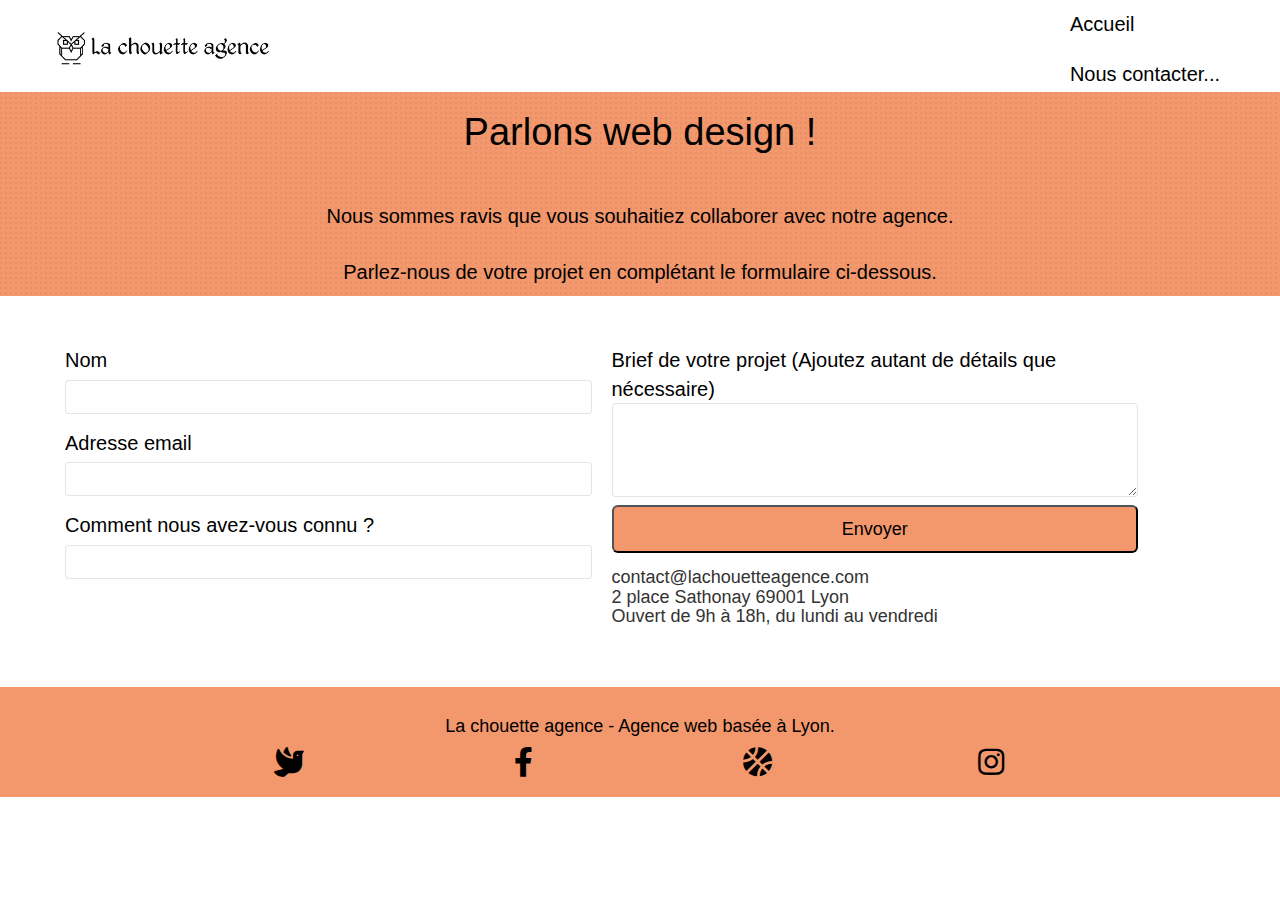
==== commit d76c1387: "bootstrap en cdn" ====
--- a/contacts-webdesign.html
+++ b/contacts-webdesign.html
@@ -11,7 +11,7 @@
 	<link rel="canonical" href="https://pascald18.github.io/P4_02_code_source/">
 	<meta name="robots" content="index, follow">
 	<link rel="shortcut icon" type="image/png" href="favicon.jpg">
-	<link rel="stylesheet" type="text/css" href="./css/bootstrap.min.css">
+	<!-- <link rel="stylesheet" type="text/css" href="./css/bootstrap.min.css"> -->
 	<link rel="stylesheet" href="https://cdn.jsdelivr.net/npm/bootstrap@3.3.7/dist/css/bootstrap.min.css">
 	<link rel="stylesheet" type="text/css" href="./css/et-line.css">
 	<!-- <link rel="stylesheet" type="text/css" href="./css/font-awesome.css"> -->
@@ -25,7 +25,7 @@
 	<script src="./js/jqBootstrapValidation.js" defer></script>
 	<script src="./js/gmaps.min.js" defer></script>
 
-	<!-- Analytics -->
+	<!-- Analytics  -->
 	<script async src="https://www.googletagmanager.com/gtag/js?id=G-9Y72RJJZQ6"></script>
 	<script>
 		window.dataLayer = window.dataLayer || [];
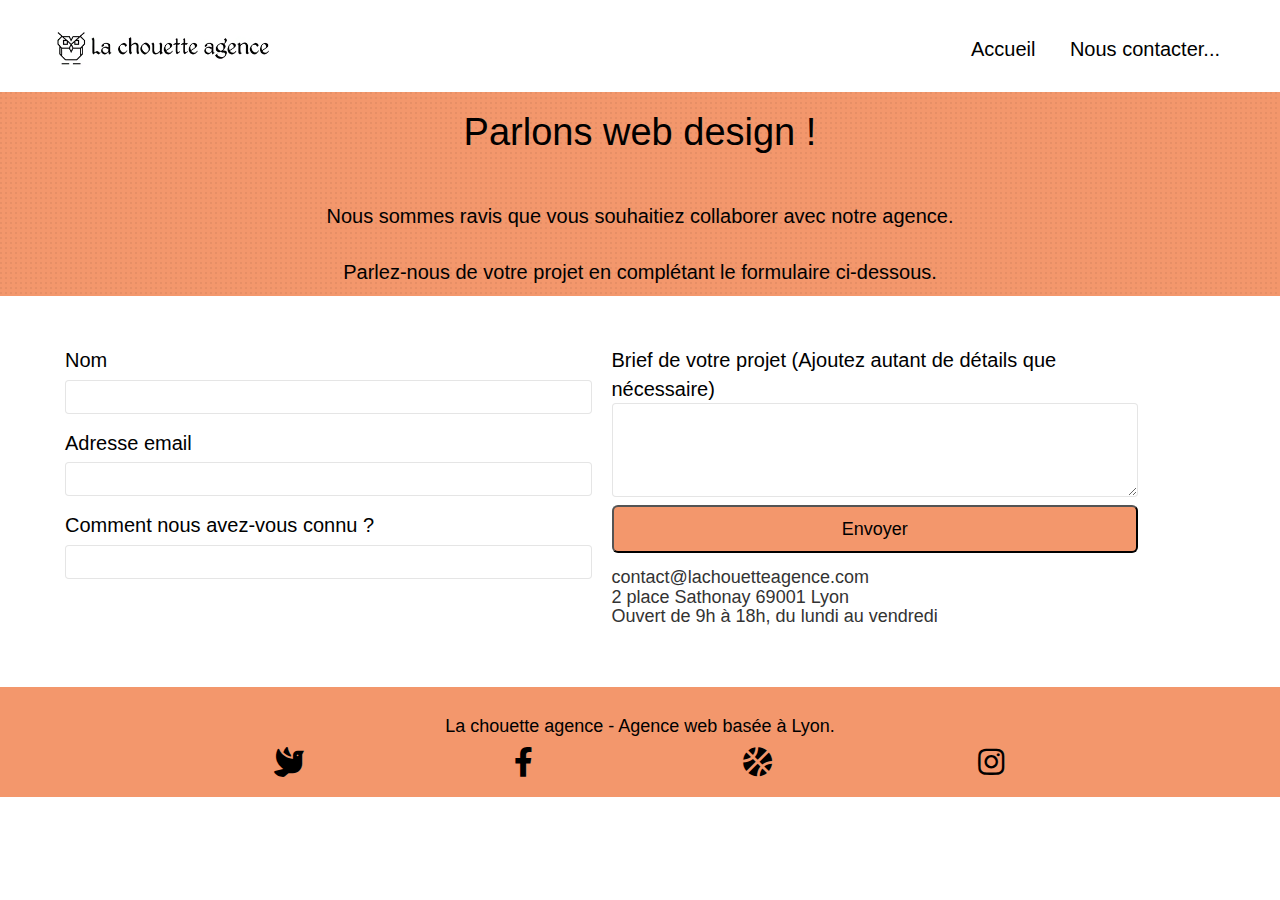
==== commit b666c9c8: "--- Auto-Git Commit ---" ====
--- a/contacts-webdesign.html
+++ b/contacts-webdesign.html
@@ -3,14 +3,14 @@
 
 <head>
 	<meta charset="utf-8">
-	<meta name="keywords"
-		content="sites web, agence design lyon, front end développeur, entreprise lyon,développeur web,entreprise développement web,création site web,chouette agence,web design">
+	<meta name="keywords" content="">
 	<meta name="description"
-		content="Entreprise de design et développement site web à Lyon.Création de site internet.Une équipe d'experts pour vous assister et vous aider à votre réferecement.">
+		content="Entreprise de design et développement site web à Lyon.Une équipe d'experts
+		 pour vous assister en stratégie et illustrations pour vous aider à votre réferecement.">
 	<meta name="viewport" content="width=device-width, initial-scale=1.0, viewport-fit=cover">
 	<link rel="canonical" href="https://pascald18.github.io/P4_02_code_source/">
 	<meta name="robots" content="index, follow">
-	<link rel="shortcut icon" type="image/png" href="favicon.jpg">
+	<link rel="shortcut icon" type="image/jpg" href="favicon.jpg">
 	<!-- <link rel="stylesheet" type="text/css" href="./css/bootstrap.min.css"> -->
 	<link rel="stylesheet" href="https://cdn.jsdelivr.net/npm/bootstrap@3.3.7/dist/css/bootstrap.min.css">
 	<link rel="stylesheet" type="text/css" href="./css/et-line.css">
@@ -31,7 +31,6 @@
 		window.dataLayer = window.dataLayer || [];
 		function gtag() { dataLayer.push(arguments); }
 		gtag('js', new Date());
-
 		gtag('config', 'G-9Y72RJJZQ6');
 	</script>
 	<!-- Analytics END -->
--- a/style.min.css
+++ b/style.min.css
@@ -1 +1 @@
-body{margin:0;padding:0;background:#FFF;overflow-x:hidden;max-width:1350px;margin:auto}button{transition:all .3s ease-in-out;outline:none!important}a:hover{text-decoration:none;cursor:pointer}#page-loading-blocs-notifaction{position:fixed;top:0;bottom:0;width:100%;z-index:100000;background:#fff url("img/pageload-spinner.gif") no-repeat center center}.bloc{width:100%;clear:both;background:50% 50% no-repeat;padding:0 50px;-webkit-background-size:cover;-moz-background-size:cover;-o-background-size:cover;background-size:cover;position:relative}.bloc .container{padding-left:0;padding-right:0}#bloc-3-what-i-do{background-image:url("img/la-chouette-agence-banniere.avif");background-attachment:local;height:100%;width:100%}.bloc-lg{padding:50px 50px}.bloc-md{padding:50px}.bloc-sm{padding:20px 50px}.bg-center,.bg-l-edge,.bg-r-edge,.bg-t-edge,.bg-b-edge,.bg-tl-edge,.bg-bl-edge,.bg-tr-edge,.bg-br-edge,.bg-repeat{-webkit-background-size:auto!important;-moz-background-size:auto!important;-o-background-size:auto!important;background-size:auto!important}.bg-repeat{background:repeat}.bg-t-edge{background:top no-repeat}.texture-paper::before{background-size:280px 280px}.b-parallax{background-attachment:fixed}.d-bloc{color:rgba(255,255,255,.7)}.d-bloc button:hover{color:rgba(255,255,255,.9)}.d-bloc .icon-round,.d-bloc .icon-square,.d-bloc .icon-rounded,.d-bloc .icon-semi-rounded-a,.d-bloc .icon-semi-rounded-b{border-color:rgba(255,255,255,.9)}.d-bloc .divider-h span{border-color:rgba(255,255,255,.2)}.d-bloc .a-btn,.d-bloc .navbar a,.d-bloc .navbar-brand,.d-bloc a .icon-sm,.d-bloc a .icon-md,.d-bloc a .icon-lg,.d-bloc a .icon-xl,.d-bloc a,.d-bloc h2 a,.d-bloc h3 a,.d-bloc h4 a,.d-bloc h5 a,.d-bloc h6 a,.d-bloc p a{color:rgba(255,255,255,.6)}.d-bloc .a-btn:hover,.d-bloc .navbar,.d-bloc .navbar-brand:hover,.d-bloc .icon-sm,.d-bloc .icon-md,.d-bloc .icon-lg,.d-bloc .icon-xl,.d-bloc,.d-bloc h2,.d-bloc h3,.d-bloc h4,.d-bloc h5,.d-bloc h6,.d-bloc p{color:rgba(255,255,255,1)}.d-bloc .navbar-toggle .icon-bar{background:rgba(255,255,255,1)}.d-bloc .btn-wire,.d-bloc .btn-wire:hover{color:rgba(255,255,255,1);border-color:rgba(255,255,255,1)}.d-bloc .panel{color:rgba(0,0,0,.5)}.d-bloc .panel button:hover{color:rgba(0,0,0,.7)}.d-bloc .panel icon{border-color:rgba(0,0,0,.7)}.d-bloc .panel .divider-h span{border-color:rgba(0,0,0,.1)}.d-bloc .panel .a-btn{color:rgba(0,0,0,.6)}.d-bloc .panel .a-btn:hover{color:rgba(0,0,0,1)}.d-bloc .panel .btn-wire,.d-bloc .panel .btn-wire:hover{color:rgba(0,0,0,.7);border-color:rgba(0,0,0,.3)}.d-bloc .panel,.l-bloc{color:rgba(0,0,0,.8)}.d-bloc .panel button:hover,.l-bloc button:hover{color:rgba(0,0,0,.7)}.l-bloc .icon-round,.l-bloc .icon-square,.l-bloc .icon-rounded,.l-bloc .icon-semi-rounded-a,.l-bloc .icon-semi-rounded-b{border-color:rgba(0,0,0,.7)}.d-bloc .panel .divider-h span,.l-bloc .divider-h span{border-color:rgba(0,0,0,.1)}.d-bloc .panel .a-btn,.l-bloc .a-btn,.l-bloc .navbar a,.l-bloc .navbar-brand,.l-bloc a .icon-sm,.l-bloc a .icon-md,.l-bloc a .icon-lg,.l-bloc a .icon-xl,.l-bloc a,.l-bloc h2 a,.l-bloc h3 a,.l-bloc h4 a,.l-bloc h5 a,.l-bloc h6 a,.l-bloc p a{color:rgba(0,0,0,.6)}.d-bloc .panel .a-btn:hover,.l-bloc .a-btn:hover,.l-bloc .navbar,.l-bloc .navbar-brand:hover,.l-bloc .icon-sm,.l-bloc .icon-md,.l-bloc .icon-lg,.l-bloc .icon-xl,.l-bloc,.l-bloc h2,.l-bloc h3,.l-bloc h4,.l-bloc h5,.l-bloc h6,.l-bloc p{color:rgba(0,0,0,1)}.l-bloc .navbar-toggle .icon-bar{color:rgba(0,0,0,.6)}.d-bloc .panel .btn-wire,.d-bloc .panel .btn-wire:hover,.l-bloc .btn-wire,.l-bloc .btn-wire:hover{color:rgba(0,0,0,.7);border-color:rgba(0,0,0,.3)}.voffset{margin-top:30px;font-weight:100!important;text-transform:lowercase!important}.voffset-lg{margin-top:80px}.row-no-gutters{margin-right:0;margin-left:0}.row.row-no-gutters>[class^="col-"],.row.row-no-gutters>[class*=" col-"]{padding-right:0;padding-left:0}.col-sm-12{background-color:#364577}.image-resize-mode{height:100px;width:100px;border-radius:50%}#bloc-1-hero h1{font-size:32px}#bloc-1-hero{background-image:url("img/image-de-presentation-2.avif");background-attachment:local;height:100%;width:100%}.navbar{margin-bottom:0;z-index:1}.navbar-brand{height:auto;padding:3px 15px;font-size:25px;font-weight:normal;font-weight:600;line-height:44px}.logo-agence{height:40px;width:210px}.navbar-brand img{max-height:200px;margin:0 5px 0 0;display:inline}.navbar-brand img[src$=svg]{min-width:100px}.nav-center .navbar-brand img{margin:0}.navbar .nav{padding-top:2px;margin-right:-16px;float:right;z-index:1}.nav>li{float:left;margin-top:4px;font-size:16px}.navbar-nav .open .dropdown-menu>li>a{text-align:inherit}.navbar-toggle{margin:10px 10px 0 0;border:0}.navbar-toggle .icon-bar{background-color:rgba(0,0,0,.5);width:26px}.nav-invert .navbar .nav{float:left}.nav-invert .navbar-header,.nav-invert .navbar-brand{float:right;position:relative;z-index:2}.nav>li>.dropdown a{background:none!important;display:block;padding:14px 15px}nav .caret{margin:0 5px}.dropdown-menu .dropdown-menu{top:-8px;left:100%}.dropdown-menu .dropmenu-flow-right{top:100%;left:0;margin-left:-1px;border-top-left-radius:0;border-top-right-radius:0}.dropdown-menu .dropdown span{border:4px solid black;border-top-color:transparent;border-right-color:transparent;border-bottom-color:transparent;margin:6px -5px 0 0!important;float:right}.mg-lg{margin-top:10px;margin-bottom:40px}.btn{margin:0 5px 5px 0}.btn.pull-right{margin:0 0 5px 5px}.btn-d:hover,.btn-d:focus{color:#FFF;background:rgba(0,0,0,.3);border:solid red}button{outline:none!important}.btn-rd{border-radius:40px}.btn-clean{border:1px solid rgba(0,0,0,.08);border-bottom-color:rgba(0,0,0,.1);text-shadow:0 1px 0 rgba(0,0,1,.1);box-shadow:0 1px 3px rgba(0,0,1,.25),inset 0 1px 0 0 rgba(255,255,255,.15)}.icon-md{font-size:30px!important}.icon-lg{font-size:60px!important}.sm-shadow{text-shadow:0 1px 2px rgba(0,0,0,.3)}.panel-sq,.panel-sq .panel-heading,.panel-sq .panel-footer{border-radius:0}.panel-rd{border-radius:30px}.panel-rd .panel-heading{border-radius:29px 29px 0 0}.panel-rd .panel-footer{border-radius:0 0 29px 29px}.form-control{border-color:rgba(0,0,0,.1);box-shadow:none}.form-group{font-size:20px}.scrolltotop{display:flex;justify-content:center;width:40px;height:40px;position:absolute;right:0;top:0;transition:all .3s ease-in-out}.scrolltotop span{margin-top:6px}.scrolltotop:hover{border:solid black!important}.showScrollTop{font-size:14px}a[data-lightbox]{position:relative;display:block;text-align:center}a[data-lightbox]:hover::before{content:"+";font-family:"HelveticaNeue-Light","Helvetica Neue Light","Helvetica Neue",Helvetica,Arial;font-size:32px;width:50px;height:50px;margin-left:-25px;border-radius:50%;background:rgba(0,0,0,.6);color:#FFF;font-weight:100;z-index:1;position:absolute;top:50%;transform:translateY(-50%);-webkit-transform:translateY(-50%)}a[data-lightbox]:hover img{opacity:.6;-webkit-animation-fill-mode:none;animation-fill-mode:none}#lightbox-modal{display:flex;align-items:center}#lightbox-modal .modal-dialog{width:90%;max-width:900px;margin:0 auto 0}#lightbox-modal .modal-dialog img{max-height:90vh;margin:0 auto}.lightbox-caption{padding:20px;color:#FFF;background:rgba(0,0,0,.5);position:absolute;left:15px;right:15px;bottom:5px}.close-lightbox{color:#FFF;font-size:30px;position:absolute;top:20px;right:20px;z-index:20;background:rgba(0,0,0,.5);border:0;line-height:30px;padding:0 9px 5px;opacity:.3}.close-lightbox:hover,.next-lightbox:hover,.prev-lightbox:hover{opacity:1.0;color:#FFF}.next-lightbox,.prev-lightbox{font-size:20px;color:rgba(255,255,255,.9);background:rgba(0,0,0,.5);transition:all .2s ease-in-out;position:absolute;top:45%;z-index:1;opacity:.4}.next-lightbox{padding:6px 8px 1px 13px;right:25px}.prev-lightbox{padding:6px 13px 1px 10px;left:25px}.snapshot-lb .modal-body{padding-bottom:45px}.snapshot-lb .lightbox-caption{padding:0;color:rgba(0,0,0,.5);background:0}h1,h2,h3,h4,h5,h6,p,label,.btn,a{font-family:"helvetica";font-weight:400}.hero-bloc-text{font-size:38px}.hero-bloc-text-sub{font-size:36px}.statement-bloc-text{line-height:26px;font-style:italic;font-size:20px;text-align:center;font-weight:lighter;max-width:520px;margin:auto auto auto auto}p{font-size:11px}.tight-width-whitespace{max-width:600px;margin:auto auto auto auto}.h1{font-size:20px;font-family:"Open Sans"}.cta-hero-btn{margin-top:22px;text-transform:uppercase;padding:12px 28px 12px 28px;font-size:16px;font-weight:700}.container-liens{position:relative;display:flex;align-items:center;margin:auto}.social{display:flex;justify-content:space-around;min-width:80%;margin:auto auto auto auto}h2{font-size:22px;line-height:1.4em}h3{color:#333333!important}.med-width-whitespace{max-width:800px;margin:auto auto auto auto;box-shadow:0 0 0 #000}h4{color:#333333!important}.icons{margin-bottom:14px;margin-top:24px}.white-2{color:#ffffff!important;font-size:20px;font-family:Verdana,Geneva,Tahoma,sans-serif!important;font-weight:400}.tc-yellow{color:#f3f643!important}.black{color:#000000!important}.portfolio-thumb{margin-bottom:24px;width:100%;height:100%}.portfolio-row{margin-bottom:44px;margin-top:50px}.avatar{box-shadow:0 4px 9px rgba(0,0,0,0.3)}.black-background{background-color:rgba(0,0,0,0.4);padding:40px 40px 40px 40px}.bold-link{font-weight:900;text-decoration:underline!important}.bgc-white{background-color:#fff}.bgc-atomic-tangerine{background-color:#f3976c}.tc-white{color:#f1bd80!important}.Texte-entete{background-color:#364577;color:#fff;width:fit-content;text-overflow:clip;padding:15px;margin:auto}.black-20>li>a,.black-20{color:black!important;font-size:20px}.black-20-g{color:black!important;font-weight:800;font-size:20px}.btn-atomic-tangerine{background:#f3976c;color:#000000!important}.btn-atomic-tangerine:hover{background:#c27956!important}.ltc-white{color:#FFFFFF!important}.ltc-white:hover{color:#cccccc!important}.ltc-atomic-tangerine{color:#F3976C!important}.ltc-atomic-tangerine:hover{color:#c27956!important}.icon-dark-slate-blue{color:#364577!important;border-color:#364577!important}.bg-dots-bg{background-image:url("img/dots-bg.png")}.bg-lines-h2-bg{background-image:url("img/lines-h2-bg.png")}.bg-banniere{background-image:url("img/la-chouette-agence-banniere.avif")}.bloc7{display:flex;flex-wrap:wrap}.bloc7-1,.bloc7-2{width:100%;margin:0 10px}.btn7{width:fit-content}.navbar-toggle:hover,.navbar-toggle:focus,.navbar-brand:hover,.navbar-brand:focus,nav>ul>li>a:hover,nav>ul>li>a:focus{border:solid #364577;transform:scale(1.05)}.col-sm-6>a:hover,.col-sm-6>a:focus{border:dashed #364577;border-width:5px}@media(max-width:400px){#bloc-1-hero{background-image:url("img/image-de-presentation-1.avif")}.bloc{padding-left:0;padding-right:0}}@media(max-width:767px){.page-container{overflow-x:hidden;position:relative}h1,h2,h3,h4,h5,h6,p,#disqus_thread{padding-left:10px!important;padding-right:10px!important}.navbar .nav{padding-top:0;border-top:1px solid rgba(0,0,0,.2);float:none!important}.navbar.row{margin-left:0;margin-right:0}.site-navigation{position:inherit;transform:none;-webkit-transform:none;-ms-transform:none}.nav>li{margin-top:0;border-bottom:1px solid rgba(0,0,0,.1);background:rgba(0,0,0,.05);text-align:left;padding-left:15px;width:100%}.nav>li:hover{background:rgba(0,0,0,.08)}.dropdown .dropdown a .caret{float:none;margin:5px 0 0 10px!important;border:4px solid black;border-bottom-color:transparent;border-right-color:transparent;border-left-color:transparent}#hero-bloc .navbar .nav{background:rgba(0,0,0,.8)}#hero-bloc .navbar .nav a{color:rgba(255,255,255,.6)}.hero{padding:50px 0}.hero-nav{left:-1px;right:-1px}.navbar-collapse{padding:0;overflow-x:hidden;-webkit-box-shadow:none;box-shadow:none}.navbar-brand img{max-height:40px;width:auto}.nav-invert .navbar-header{float:none;width:100%}.nav-invert .navbar-toggle{float:left;margin-left:10px}.bloc-mob-center-text{text-align:center}.bloc{padding-left:0;padding-right:0}.bloc-xxl,.bloc-xl,.bloc-lg{padding:40px 0}.bloc-sm,.bloc-md{padding-left:0;padding-right:0}.bloc-tile-2 .container,.bloc-tile-3 .container,.bloc-tile-4 .container,.bloc-fill-screen .fill-bloc-top-edge,.bloc-fill-screen .fill-bloc-bottom-edge{padding-left:0;padding-right:0}.a-block{padding:0 10px}.btn-dwn{display:none}.voffset{margin-top:5px}.voffset-md{margin-top:20px}.voffset-lg{margin-top:30px}form{padding:5px}.close-lightbox{display:inline-block}.blocsapp-device-iphone5{background-size:216px 425px;padding-top:60px;width:216px;height:425px}.blocsapp-device-iphone5 img{width:180px;height:320px}}@media(max-width:991px){.container{width:100%}.b-parallax{background-attachment:fixed}.page-container,#hero-bloc{overflow-x:hidden;position:relative}.bloc-group,.bloc-group .bloc{display:block;width:100%}.bloc-fill-screen .fill-bloc-top-edge,.bloc-fill-screen .fill-bloc-bottom-edge{padding:0 20px}}@media(max-width:1024px){.bloc{padding-left:20px;padding-right:20px}.bloc.full-width-bloc,.bloc-tile-2.full-width-bloc .container,.bloc-tile-3.full-width-bloc .container,.bloc-tile-4.full-width-bloc .container{padding-left:0;padding-right:0}}@media(min-width:768px) and (max-width:992px){.navbar .nav{max-width:80%}.nav-center.navbar .nav{max-width:100%}}@media(min-width:768px){.scrolltotop{display:none}.b-parallax{background-attachment:fixed}.bloc7-1,.bloc7-2{width:45%}.site-navigation{position:absolute;top:50%;right:20px;transform:translate(0,-50%);-webkit-transform:translateY(-50%)}.nav>li .dropdown-menu a,.nav>li .dropdown-menu{color:#484848}.nav-invert .site-navigation{left:0;right:0}.nav-center{text-align:center}.nav-center .navbar-header{width:100%}.nav-center .navbar-header,.nav-center .navbar-brand,.nav-center .nav>li{float:none;display:inline-block}.nav-center .site-navigation{position:relative;width:100%;right:0;margin-right:0;margin-top:20px}.nav-center.mini-nav .navbar-toggle{float:none;margin:10px auto 0}}+body{margin:0;padding:0;background:#FFF;overflow-x:hidden;max-width:1350px;margin:auto}button{transition:all .3s ease-in-out;outline:none!important}a:hover{text-decoration:none;cursor:pointer}#page-loading-blocs-notifaction{position:fixed;top:0;bottom:0;width:100%;z-index:100000;background:#fff url("img/pageload-spinner.gif") no-repeat center center}.bloc{width:100%;clear:both;background:50% 50% no-repeat;padding:0 50px;background-size:cover;position:relative}.bloc .container{padding-left:0;padding-right:0}#bloc-3-what-i-do{background-image:url("img/la-chouette-agence-banniere.avif");background-attachment:local;height:100%;width:100%}.bloc-lg{padding:50px 50px}.bloc-md{padding:50px}.bloc-sm{padding:20px 50px}.bg-center,.bg-l-edge,.bg-r-edge,.bg-t-edge,.bg-b-edge,.bg-tl-edge,.bg-bl-edge,.bg-tr-edge,.bg-br-edge,.bg-repeat{background-size:auto!important}.bg-repeat{background:repeat}.bg-t-edge{background:top no-repeat}.texture-paper::before{background-size:280px 280px}.b-parallax{background-attachment:fixed}.d-bloc{color:rgba(255,255,255,.7)}.d-bloc button:hover{color:rgba(255,255,255,.9)}.d-bloc .icon-round,.d-bloc .icon-square,.d-bloc .icon-rounded,.d-bloc .icon-semi-rounded-a,.d-bloc .icon-semi-rounded-b{border-color:rgba(255,255,255,.9)}.d-bloc .divider-h span{border-color:rgba(255,255,255,.2)}.d-bloc .a-btn,.d-bloc .navbar a,.d-bloc .navbar-brand,.d-bloc a .icon-sm,.d-bloc a .icon-md,.d-bloc a .icon-lg,.d-bloc a .icon-xl,.d-bloc a,.d-bloc h2 a,.d-bloc h3 a,.d-bloc h4 a,.d-bloc h5 a,.d-bloc h6 a,.d-bloc p a{color:rgba(255,255,255,.6)}.d-bloc .a-btn:hover,.d-bloc .navbar,.d-bloc .navbar-brand:hover,.d-bloc .icon-sm,.d-bloc .icon-md,.d-bloc .icon-lg,.d-bloc .icon-xl,.d-bloc,.d-bloc h2,.d-bloc h3,.d-bloc h4,.d-bloc h5,.d-bloc h6,.d-bloc p{color:rgba(255,255,255,1)}.d-bloc .navbar-toggle .icon-bar{background:rgba(255,255,255,1)}.d-bloc .btn-wire,.d-bloc .btn-wire:hover{color:rgba(255,255,255,1);border-color:rgba(255,255,255,1)}.d-bloc .panel{color:rgba(0,0,0,.5)}.d-bloc .panel button:hover{color:rgba(0,0,0,.7)}.d-bloc .panel icon{border-color:rgba(0,0,0,.7)}.d-bloc .panel .divider-h span{border-color:rgba(0,0,0,.1)}.d-bloc .panel .a-btn{color:rgba(0,0,0,.6)}.d-bloc .panel .a-btn:hover{color:rgba(0,0,0,1)}.d-bloc .panel .btn-wire,.d-bloc .panel .btn-wire:hover{color:rgba(0,0,0,.7);border-color:rgba(0,0,0,.3)}.d-bloc .panel,.l-bloc{color:rgba(0,0,0,.8)}.d-bloc .panel button:hover,.l-bloc button:hover{color:rgba(0,0,0,.7)}.l-bloc .icon-round,.l-bloc .icon-square,.l-bloc .icon-rounded,.l-bloc .icon-semi-rounded-a,.l-bloc .icon-semi-rounded-b{border-color:rgba(0,0,0,.7)}.d-bloc .panel .divider-h span,.l-bloc .divider-h span{border-color:rgba(0,0,0,.1)}.d-bloc .panel .a-btn,.l-bloc .a-btn,.l-bloc .navbar a,.l-bloc .navbar-brand,.l-bloc a .icon-sm,.l-bloc a .icon-md,.l-bloc a .icon-lg,.l-bloc a .icon-xl,.l-bloc a,.l-bloc h2 a,.l-bloc h3 a,.l-bloc h4 a,.l-bloc h5 a,.l-bloc h6 a,.l-bloc p a{color:rgba(0,0,0,.6)}.d-bloc .panel .a-btn:hover,.l-bloc .a-btn:hover,.l-bloc .navbar,.l-bloc .navbar-brand:hover,.l-bloc .icon-sm,.l-bloc .icon-md,.l-bloc .icon-lg,.l-bloc .icon-xl,.l-bloc,.l-bloc h2,.l-bloc h3,.l-bloc h4,.l-bloc h5,.l-bloc h6,.l-bloc p{color:rgba(0,0,0,1)}.l-bloc .navbar-toggle .icon-bar{color:rgba(0,0,0,.6)}.d-bloc .panel .btn-wire,.d-bloc .panel .btn-wire:hover,.l-bloc .btn-wire,.l-bloc .btn-wire:hover{color:rgba(0,0,0,.7);border-color:rgba(0,0,0,.3)}.voffset{margin-top:30px;font-weight:100!important;text-transform:lowercase!important}.voffset-lg{margin-top:80px}.row-no-gutters{margin-right:0;margin-left:0}.row.row-no-gutters>[class^="col-"],.row.row-no-gutters>[class*=" col-"]{padding-right:0;padding-left:0}.col-sm-12{background-color:#364577}.image-resize-mode{height:100px;width:100px;border-radius:50%}#bloc-1-hero h1{font-size:32px}#bloc-1-hero{background-image:url("img/image-de-presentation-2.avif");background-attachment:local;height:100%;width:100%}.navbar{margin-bottom:0;z-index:1}.navbar-brand{height:auto;padding:3px 15px;font-size:25px;font-weight:normal;font-weight:600;line-height:44px}.logo-agence{height:40px;width:210px}.navbar-brand img{max-height:200px;margin:0 5px 0 0;display:inline}.navbar-brand img[src$=svg]{min-width:100px}.nav-center .navbar-brand img{margin:0}.navbar .nav{padding-top:2px;margin-right:-16px;float:right;z-index:1}.nav>li{float:left;margin-top:4px;font-size:16px}.navbar-nav .open .dropdown-menu>li>a{text-align:inherit}.navbar-toggle{margin:10px 10px 0 0;border:0}.navbar-toggle .icon-bar{background-color:rgba(0,0,0,.5);width:26px}.nav-invert .navbar .nav{float:left}.nav-invert .navbar-header,.nav-invert .navbar-brand{float:right;position:relative;z-index:2}.nav>li>.dropdown a{background:none!important;display:block;padding:14px 15px}nav .caret{margin:0 5px}.dropdown-menu .dropdown-menu{top:-8px;left:100%}.dropdown-menu .dropmenu-flow-right{top:100%;left:0;margin-left:-1px;border-top-left-radius:0;border-top-right-radius:0}.dropdown-menu .dropdown span{border:4px solid black;border-top-color:transparent;border-right-color:transparent;border-bottom-color:transparent;margin:6px -5px 0 0!important;float:right}.mg-lg{margin-top:10px;margin-bottom:40px}.btn{margin:0 5px 5px 0}.btn.pull-right{margin:0 0 5px 5px}.btn-d:hover,.btn-d:focus{color:#FFF;background:rgba(0,0,0,.3);border:solid red}button{outline:none!important}.btn-rd{border-radius:40px}.btn-clean{border:1px solid rgba(0,0,0,.08);border-bottom-color:rgba(0,0,0,.1);text-shadow:0 1px 0 rgba(0,0,1,.1);box-shadow:0 1px 3px rgba(0,0,1,.25),inset 0 1px 0 0 rgba(255,255,255,.15)}.icon-md{font-size:30px!important}.icon-lg{font-size:60px!important}.sm-shadow{text-shadow:0 1px 2px rgba(0,0,0,.3)}.panel-sq,.panel-sq .panel-heading,.panel-sq .panel-footer{border-radius:0}.panel-rd{border-radius:30px}.panel-rd .panel-heading{border-radius:29px 29px 0 0}.panel-rd .panel-footer{border-radius:0 0 29px 29px}.form-control{border-color:rgba(0,0,0,.1);box-shadow:none}.form-group{font-size:20px}.scrolltotop{display:flex;justify-content:center;width:40px;height:40px;position:absolute;right:0;top:0;transition:all .3s ease-in-out}.scrolltotop span{margin-top:6px}.scrolltotop:hover{border:solid black!important}.showScrollTop{font-size:14px}a[data-lightbox]{position:relative;display:block;text-align:center}a[data-lightbox]:hover::before{content:"+";font-family:"HelveticaNeue-Light","Helvetica Neue Light","Helvetica Neue",Helvetica,Arial;font-size:32px;width:50px;height:50px;margin-left:-25px;border-radius:50%;background:rgba(0,0,0,.6);color:#FFF;font-weight:100;z-index:1;position:absolute;top:50%;transform:-moz-translateY(-50%);-webkit-transform:translateY(-50%)}a[data-lightbox]:hover img{opacity:.6;-webkit-animation-fill-mode:none;animation-fill-mode:none}#lightbox-modal{display:flex;align-items:center}#lightbox-modal .modal-dialog{width:90%;max-width:900px;margin:0 auto 0}#lightbox-modal .modal-dialog img{max-height:90vh;margin:0 auto}.lightbox-caption{padding:20px;color:#FFF;background:rgba(0,0,0,.5);position:absolute;left:15px;right:15px;bottom:5px}.close-lightbox{color:#FFF;font-size:30px;position:absolute;top:20px;right:20px;z-index:20;background:rgba(0,0,0,.5);border:0;line-height:30px;padding:0 9px 5px;opacity:.3}.close-lightbox:hover,.next-lightbox:hover,.prev-lightbox:hover{opacity:1.0;color:#FFF}.next-lightbox,.prev-lightbox{font-size:20px;color:rgba(255,255,255,.9);background:rgba(0,0,0,.5);transition:all .2s ease-in-out;position:absolute;top:45%;z-index:1;opacity:.4}.next-lightbox{padding:6px 8px 1px 13px;right:25px}.prev-lightbox{padding:6px 13px 1px 10px;left:25px}.snapshot-lb .modal-body{padding-bottom:45px}.snapshot-lb .lightbox-caption{padding:0;color:rgba(0,0,0,.5);background:0}h1,h2,h3,h4,h5,h6,p,label,.btn,a{font-family:"helvetica";font-weight:400}.hero-bloc-text{font-size:38px}.hero-bloc-text-sub{font-size:36px}.statement-bloc-text{line-height:26px;font-style:italic;font-size:20px;text-align:center;font-weight:lighter;max-width:520px;margin:auto auto auto auto}p{font-size:11px}.tight-width-whitespace{max-width:600px;margin:auto auto auto auto}.h1{font-size:20px;font-family:"Open Sans"}.cta-hero-btn{margin-top:22px;text-transform:uppercase;padding:12px 28px 12px 28px;font-size:16px;font-weight:700}.container-liens{position:relative;display:flex;align-items:center;margin:auto}.social{display:flex;justify-content:space-around;min-width:80%;margin:auto auto auto auto}h2{font-size:22px;line-height:1.4em}h3{color:#333333!important}.med-width-whitespace{max-width:800px;margin:auto auto auto auto;box-shadow:0 0 0 #000}h4{color:#333333!important}.icons{margin-bottom:14px;margin-top:24px}.white-2{color:#ffffff!important;font-size:20px;font-family:Verdana,Geneva,Tahoma,sans-serif!important;font-weight:400}.tc-yellow{color:#f3f643!important}.black{color:#000000!important}.portfolio-thumb{margin-bottom:24px;width:100%;height:100%}.portfolio-row{margin-bottom:44px;margin-top:50px}.avatar{box-shadow:0 4px 9px rgba(0,0,0,0.3)}.black-background{background-color:rgba(0,0,0,0.4);padding:40px 40px 40px 40px}.bold-link{font-weight:900;text-decoration:underline!important}.bgc-white{background-color:#fff}.bgc-atomic-tangerine{background-color:#f3976c}.tc-white{color:#f1bd80!important}.Texte-entete{background-color:#364577;color:#fff;text-overflow:clip;padding:15px;margin:auto}.black-20>li>a,.black-20{color:black!important;font-size:20px}.black-20-g{color:black!important;font-weight:800;font-size:20px}.btn-atomic-tangerine{background:#f3976c;color:#000000!important}.btn-atomic-tangerine:hover{background:#c27956!important}.ltc-white{color:#FFFFFF!important}.ltc-white:hover{color:#cccccc!important}.ltc-atomic-tangerine{color:#F3976C!important}.ltc-atomic-tangerine:hover{color:#c27956!important}.icon-dark-slate-blue{color:#364577!important;border-color:#364577!important}.bg-dots-bg{background-image:url("img/dots-bg.png")}.bg-lines-h2-bg{background-image:url("img/lines-h2-bg.png")}.bg-banniere{background-image:url("img/la-chouette-agence-banniere.avif")}.bloc7{display:flex;flex-wrap:wrap}.bloc7-1,.bloc7-2{width:100%;margin:0 10px}.navbar-toggle:hover,.navbar-toggle:focus,.navbar-brand:hover,.navbar-brand:focus,nav>ul>li>a:hover,nav>ul>li>a:focus{border:solid #364577;transform:scale(1.05)}.col-sm-6>a:hover,.col-sm-6>a:focus{border:dashed #364577;border-width:5px}@media(max-width:400px){#bloc-1-hero{background-image:url("img/image-de-presentation-1.avif")}.bloc{padding-left:0;padding-right:0}}@media(max-width:767px){.page-container{overflow-x:hidden;position:relative}h1,h2,h3,h4,h5,h6,p,#disqus_thread{padding-left:10px!important;padding-right:10px!important}.navbar .nav{padding-top:0;border-top:1px solid rgba(0,0,0,.2);float:none!important}.navbar.row{margin-left:0;margin-right:0}.site-navigation{position:inherit;transform:-moz-none;-webkit-transform:none;-ms-transform:none}.nav>li{margin-top:0;border-bottom:1px solid rgba(0,0,0,.1);background:rgba(0,0,0,.05);text-align:left;padding-left:15px;width:100%}.nav>li:hover{background:rgba(0,0,0,.08)}.dropdown .dropdown a .caret{float:none;margin:5px 0 0 10px!important;border:4px solid black;border-bottom-color:transparent;border-right-color:transparent;border-left-color:transparent}#hero-bloc .navbar .nav{background:rgba(0,0,0,.8)}#hero-bloc .navbar .nav a{color:rgba(255,255,255,.6)}.hero{padding:50px 0}.hero-nav{left:-1px;right:-1px}.navbar-collapse{padding:0;overflow-x:hidden;box-shadow:none}.navbar-brand img{max-height:40px;width:auto}.nav-invert .navbar-header{float:none;width:100%}.nav-invert .navbar-toggle{float:left;margin-left:10px}.bloc-mob-center-text{text-align:center}.bloc{padding-left:0;padding-right:0}.bloc-xxl,.bloc-xl,.bloc-lg{padding:40px 0}.bloc-sm,.bloc-md{padding-left:0;padding-right:0}.bloc-tile-2 .container,.bloc-tile-3 .container,.bloc-tile-4 .container,.bloc-fill-screen .fill-bloc-top-edge,.bloc-fill-screen .fill-bloc-bottom-edge{padding-left:0;padding-right:0}.a-block{padding:0 10px}.btn-dwn{display:none}.voffset{margin-top:5px}.voffset-md{margin-top:20px}.voffset-lg{margin-top:30px}form{padding:5px}.close-lightbox{display:inline-block}.blocsapp-device-iphone5{background-size:216px 425px;padding-top:60px;width:216px;height:425px}.blocsapp-device-iphone5 img{width:180px;height:320px}}@media(max-width:991px){.container{width:100%}.b-parallax{background-attachment:fixed}.page-container,#hero-bloc{overflow-x:hidden;position:relative}.bloc-group,.bloc-group .bloc{display:block;width:100%}.bloc-fill-screen .fill-bloc-top-edge,.bloc-fill-screen .fill-bloc-bottom-edge{padding:0 20px}}@media(max-width:1024px){.bloc{padding-left:20px;padding-right:20px}.bloc.full-width-bloc,.bloc-tile-2.full-width-bloc .container,.bloc-tile-3.full-width-bloc .container,.bloc-tile-4.full-width-bloc .container{padding-left:0;padding-right:0}}@media(min-width:768px) and (max-width:992px){.navbar .nav{max-width:80%}.nav-center.navbar .nav{max-width:100%}}@media(min-width:768px){.nav>li>a{display:inline-block}.scrolltotop{display:none}.b-parallax{background-attachment:fixed}.bloc7-1,.bloc7-2{width:45%}.site-navigation{position:absolute;top:50%;right:20px;transform:-moz-translate(0,-50%);-webkit-transform:translateY(-50%)}.nav>li .dropdown-menu a,.nav>li .dropdown-menu{color:#484848}.nav-invert .site-navigation{left:0;right:0}.nav-center{text-align:center}.nav-center .navbar-header{width:100%}.nav-center .navbar-header,.nav-center .navbar-brand,.nav-center .nav>li{float:none;display:inline-block}.nav-center .site-navigation{position:relative;width:100%;right:0;margin-right:0;margin-top:20px}.nav-center.mini-nav .navbar-toggle{float:none;margin:10px auto 0}}